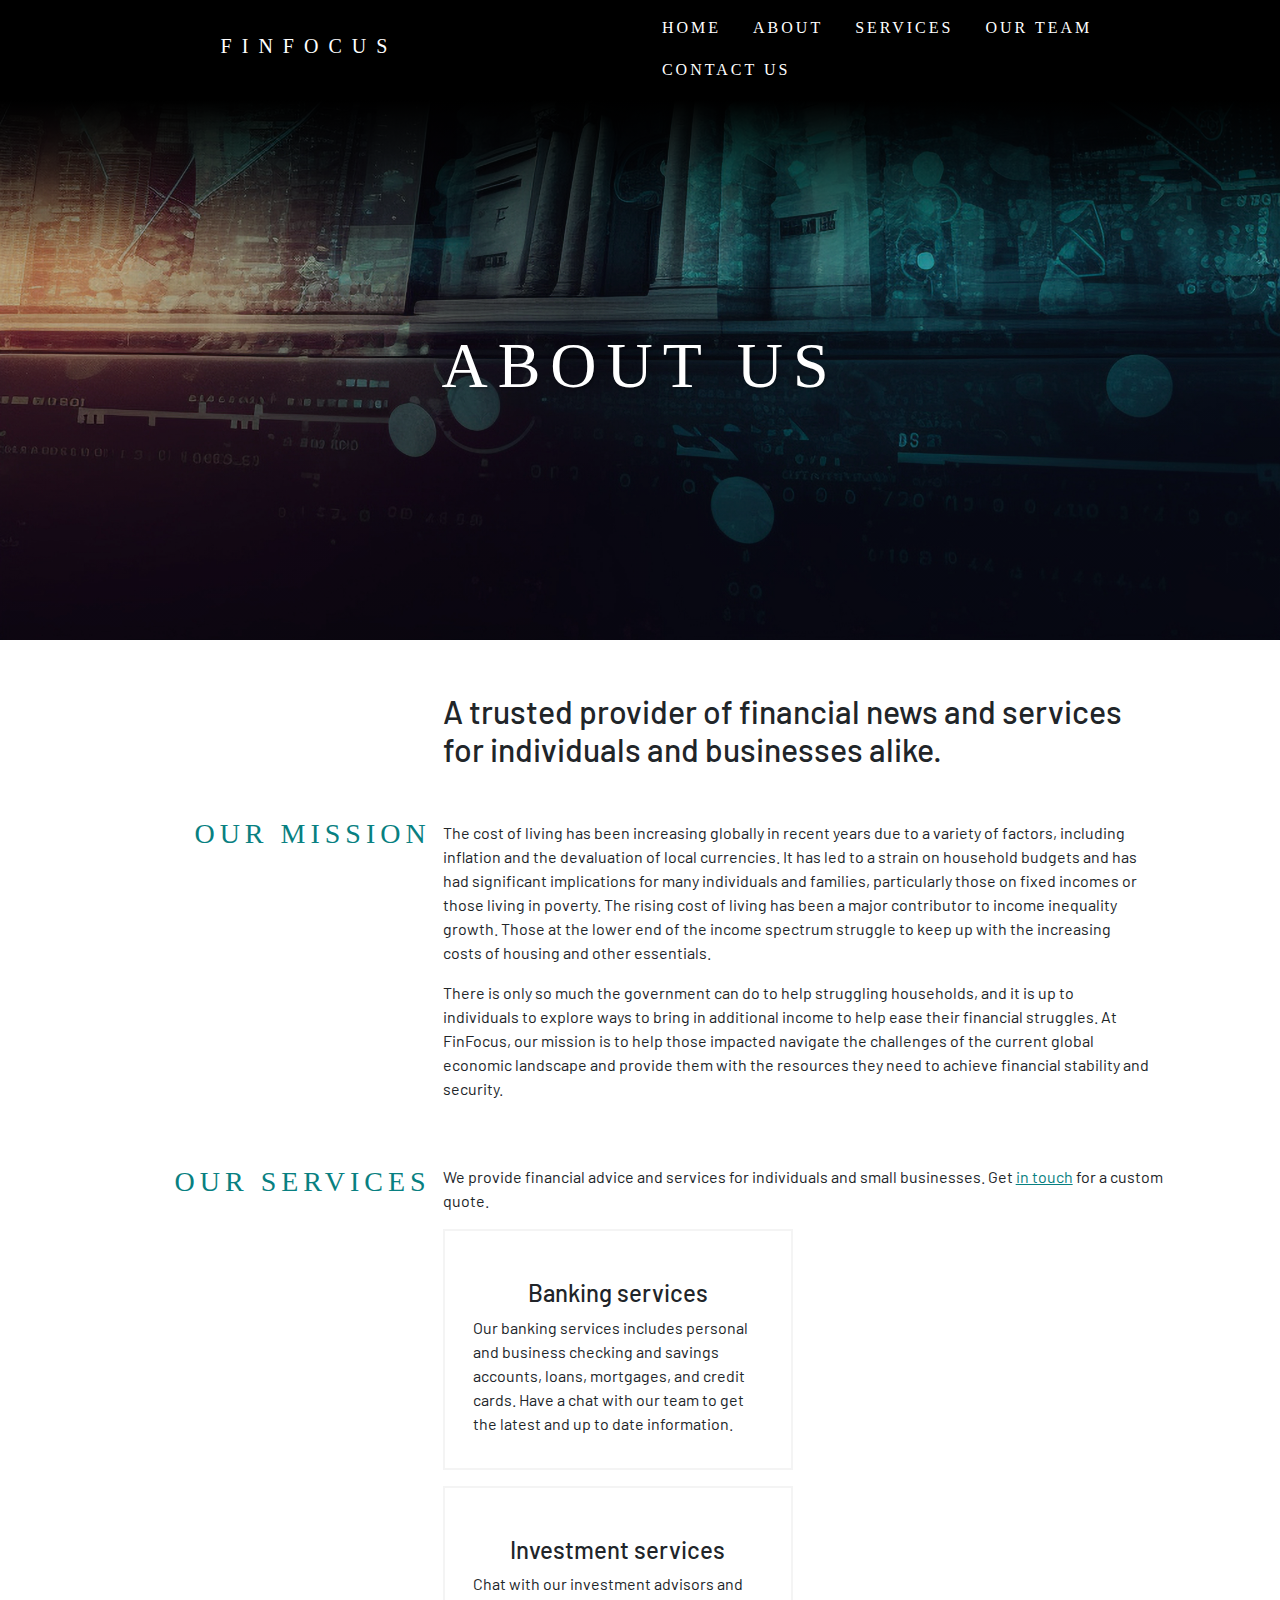
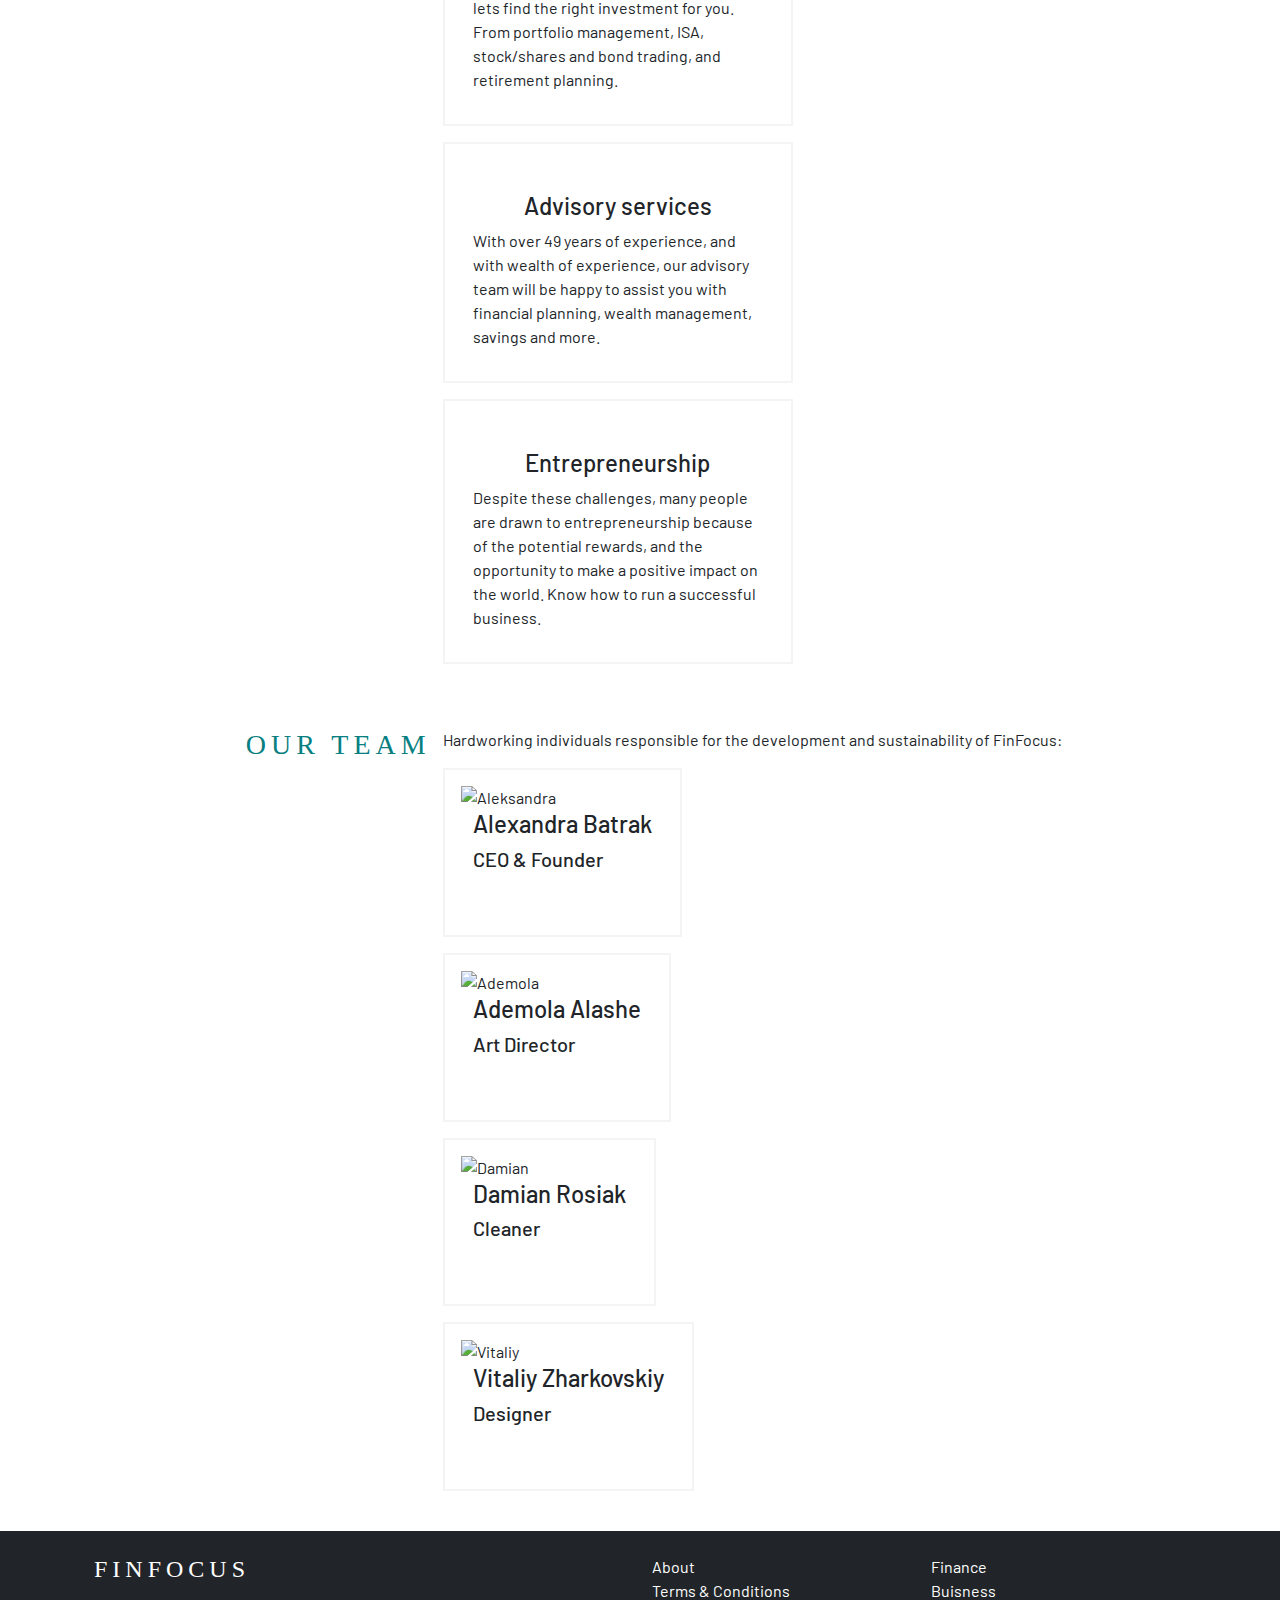
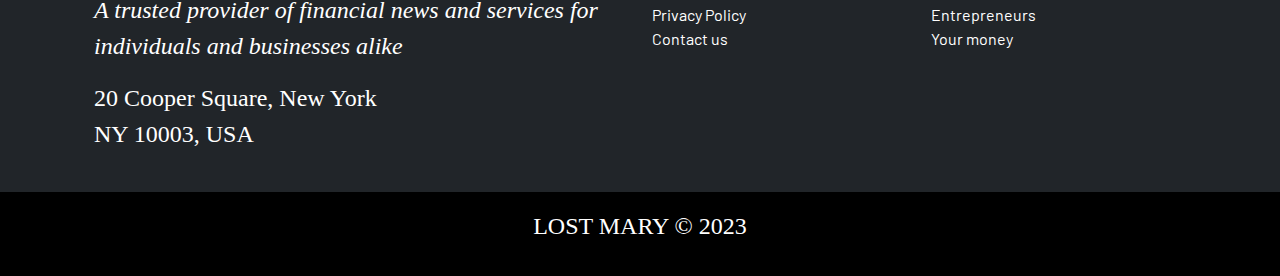
==== about.html @ 763f6269 "Add extra footer paragraphs" ====
<!DOCTYPE html>
<html lang="en">
  <head>
    <meta charset="utf-8" />
    <meta name="viewport" content="width=device-width, initial-scale=1" />
    <link rel="preconnect" href="https://fonts.bunny.net" />
    <link
      href="https://cdn.jsdelivr.net/npm/bootstrap@5.3.0-alpha1/dist/css/bootstrap.min.css"
      rel="stylesheet" />
    <link
      href="https://getbootstrap.com/docs/5.3/assets/css/docs.css"
      rel="stylesheet" />
    <link
      rel="stylesheet"
      href="https://cdn.jsdelivr.net/npm/swiper@8/swiper-bundle.min.css" />
    <link
      href="https://fonts.bunny.net/css?family=barlow:300,400,700|cormorant-garamond:500,500i,600"
      rel="stylesheet" />
    <link href="./assets/css/style.css" rel="stylesheet" />
    <script
      src="https://kit.fontawesome.com/f549d17040.js"
      crossorigin="anonymous"></script>
    <title>Finfocus</title>
  </head>
  <body class="about">
    <header class="container-fluid bg-black">
      <!-- Navbar -->
      <div class="row">
        <nav class="navbar navbar-expand-lg text-white">
          <div class="vw-100 d-flex justify-content-center py-3">
            <a class="navbar-brand text-white text-uppercase h3" href="#"
              >FINFOCUS</a
            >
          </div>
          <div class="container-fluid d-flex justify-content-center">
            <ul class="nav text-uppercase">
              <li class="nav-item">
                <a class="nav-link active" href="index.html">Home</a>
              </li>
              <li class="nav-item">
                <a class="nav-link active" aria-current="page" href="#about"
                  >About</a
                >
              </li>
              <li class="nav-item">
                <a class="nav-link" href="#services">Services</a>
              </li>
              <li class="nav-item">
                <a class="nav-link" href="#team">Our team</a>
              </li>
              <li class="nav-item">
                <a class="nav-link" href="#contact">Contact us</a>
              </li>
            </ul>
          </div>
        </nav>
      </div>
    </header>
    <main class="container-fluid">
      <!-- Background image -->
      <div class="masthead row">
        <div
          class="color-overlay d-flex justify-content-center align-items-center px-5">
          <h1 class="text-uppercase">About us</h1>
        </div>
      </div>

      <div class="row max-wide mx-auto">
        <section class="intro-section mt-5">
          <div class="row">
            <div
              class="about-section-content col-md-12 col-lg-8 pt-1 pe-5 offset-0 offset-lg-4">
              <h2 class="intro">
                A trusted provider of financial news and services for
                individuals and businesses alike.
              </h2>
            </div>
          </div>
        </section>
        <!-- our mission -->
        <section id="about" class="about-section my-4">
          <div class="row">
            <div
              class="section-title col-md-12 col-lg-4 d-flex justify-content-lg-end pe-0">
              <h3 class="pt-3">Our mission</h3>
            </div>
            <div class="about-section-content col-md-12 col-lg-8 pt-1 pe-5">
              <div class="description pt-3">
                <p>
                  The cost of living has been increasing globally in recent
                  years due to a variety of factors, including inflation and the
                  devaluation of local currencies. It has led to a strain on
                  household budgets and has had significant implications for
                  many individuals and families, particularly those on fixed
                  incomes or those living in poverty. The rising cost of living
                  has been a major contributor to income inequality growth.
                  Those at the lower end of the income spectrum struggle to keep
                  up with the increasing costs of housing and other essentials.
                </p>
                <p>
                  There is only so much the government can do to help struggling
                  households, and it is up to individuals to explore ways to
                  bring in additional income to help ease their financial
                  struggles. At FinFocus, our mission is to help those impacted
                  navigate the challenges of the current global economic
                  landscape and provide them with the resources they need to
                  achieve financial stability and security.
                </p>
              </div>
            </div>
          </div>
        </section>

        <!-- Services -->
        <section id="services" class="services-section mt-2 mb-4">
          <div class="row">
            <div
              class="section-title col-md-12 col-lg-4 d-flex justify-content-lg-end pe-0">
              <h3 class="pt-3">Our Services</h3>
            </div>
            <div class="about-section-content col-md-12 col-lg-8">
              <div class="description pt-3">
                <p>
                  We provide financial advice and services for individuals and
                  small businesses. Get <a href="#contact">in touch</a> for a
                  custom quote.
                </p>
              </div>
              <div class="grid">
                <div class="grid-item d-flex">
                  <div class="card p-3 mb-3 me-3 rounded-0">
                    <div class="container">
                      <div
                        class="icon-wrapper d-flex justify-content-center align-items-center my-3">
                        <i class="fa-solid fa-building-columns fa-2x"></i>
                      </div>
                      <h4 class="text-center">Banking services</h4>
                      <p>
                        Our banking services includes personal and business
                        checking and savings accounts, loans, mortgages, and
                        credit cards. Have a chat with our team to get the
                        latest and up to date information.
                      </p>
                    </div>
                  </div>
                </div>

                <div class="grid-item d-flex">
                  <div class="card p-3 mb-3 me-3 rounded-0">
                    <div class="container">
                      <div
                        class="icon-wrapper d-flex justify-content-center align-items-center my-3">
                        <i class="fa-solid fa-vault fa-2x"></i>
                      </div>
                      <h4 class="text-center">Investment services</h4>
                      <p>
                        Chat with our investment advisors and lets find the
                        right investment for you. From portfolio management,
                        ISA, stock/shares and bond trading, and retirement
                        planning.
                      </p>
                    </div>
                  </div>
                </div>

                <div class="grid-item d-flex">
                  <div class="card p-3 mb-3 me-3 rounded-0">
                    <div class="container">
                      <div
                        class="icon-wrapper d-flex justify-content-center align-items-center my-3">
                        <i class="fa-solid fa-business-time fa-2x"></i>
                      </div>
                      <h4 class="text-center">Advisory services</h4>
                      <p>
                        With over 49 years of experience, and with wealth of
                        experience, our advisory team will be happy to assist
                        you with financial planning, wealth management, savings
                        and more.
                      </p>
                    </div>
                  </div>
                </div>

                <div class="grid-item d-flex">
                  <div class="card p-3 mb-3 me-3 rounded-0">
                    <div class="container">
                      <div
                        class="icon-wrapper d-flex justify-content-center align-items-center my-3">
                        <i class="fa-solid fa-city fa-2x"></i>
                      </div>
                      <h4 class="text-center">Entrepreneurship</h4>
                      <p>
                        Despite these challenges, many people are drawn to
                        entrepreneurship because of the potential rewards, and
                        the opportunity to make a positive impact on the world.
                        Know how to run a successful business.
                      </p>
                    </div>
                  </div>
                </div>
              </div>
            </div>
          </div>
        </section>

        <!-- Our Team -->
        <section id="team" class="team-section mt-2 mb-4">
          <div class="row">
            <div
              class="section-title col-md-12 col-lg-4 d-flex justify-content-lg-end pe-0">
              <h3 class="pt-3">Our Team</h3>
            </div>
            <div class="about-section-content col-md-12 col-lg-8">
              <div class="description pt-3">
                <p>
                  Hardworking individuals responsible for the development and
                  sustainability of FinFocus:
                </p>
              </div>
              <div class="grid">
                <div class="grid-item d-flex">
                  <div class="card p-3 mb-3 me-3 rounded-0">
                    <img
                      src="https://cdn.midjourney.com/7e179718-fd0e-43ec-b140-fa7c21bc648f/grid_0.png"
                      alt="Aleksandra"
                      style="width: 100%" />
                    <div class="container">
                      <h4 class="name">Alexandra Batrak</h4>
                      <h5 class="role">CEO & Founder</h5>
                      <ul class="list-inline">
                        <li class="list-inline-item">
                          <a href="mailto:'alexandra@lostmary.com'">
                            <span class="visually-hidden"
                              >alexandra@lostmary.com</span
                            >
                            <i class="fa-solid fa-at"></i>
                          </a>
                        </li>
                        <li class="list-inline-item">
                          <a href="#"
                            ><span class="visually-hidden">LinkedIn</span
                            ><i class="fa-brands fa-linkedin-in"></i
                          ></a>
                        </li>
                        <li class="list-inline-item">
                          <a href="#"
                            ><span class="visually-hidden">Facebook</span
                            ><i class="fa-brands fa-facebook-f"></i
                          ></a>
                        </li>
                      </ul>
                    </div>
                  </div>
                </div>

                <div class="grid-item d-flex">
                  <div class="card p-3 mb-3 me-3 rounded-0">
                    <img
                      src="https://cdn.midjourney.com/5b842d32-c202-4283-af3f-25fe28fa9a51/grid_0.png"
                      alt="Ademola"
                      style="width: 100%" />
                    <div class="container">
                      <h4 class="name">Ademola Alashe</h4>
                      <h5 class="role">Art Director</h5>
                      <ul class="list-inline">
                        <li class="list-inline-item">
                          <a href="mailto:'ademola@lostmary.com'"
                            ><span class="visually-hidden"
                              >ademola@lostmary.com</span
                            ><i class="fa-solid fa-at"></i
                          ></a>
                        </li>
                        <li class="list-inline-item">
                          <a href="#"
                            ><span class="visually-hidden">LinkedIn</span
                            ><i class="fa-brands fa-linkedin-in"></i
                          ></a>
                        </li>
                        <li class="list-inline-item">
                          <a href="#"
                            ><span class="visually-hidden">Facebook</span
                            ><i class="fa-brands fa-facebook-f"></i
                          ></a>
                        </li>
                      </ul>
                    </div>
                  </div>
                </div>

                <div class="grid-item d-flex">
                  <div class="card p-3 mb-3 me-3 rounded-0">
                    <img
                      src="https://cdn.midjourney.com/914ca62b-fc58-4190-9c07-1e47c8077ce7/grid_0.png"
                      alt="Damian"
                      style="width: 100%" />
                    <div class="container">
                      <h4 class="name">Damian Rosiak</h4>
                      <h5 class="role">Cleaner</h5>
                      <ul class="list-inline">
                        <li class="list-inline-item">
                          <a href="mailto:'damian@lostmary.com'"
                            ><span class="visually-hidden"
                              >damian@lostmary.com</span
                            ><i class="fa-solid fa-at"></i
                          ></a>
                        </li>
                        <li class="list-inline-item">
                          <a href="#"
                            ><span class="visually-hidden">LinkedIn</span
                            ><i class="fa-brands fa-linkedin-in"></i
                          ></a>
                        </li>
                        <li class="list-inline-item">
                          <a href="#"
                            ><span class="visually-hidden">Facebook</span
                            ><i class="fa-brands fa-facebook-f"></i
                          ></a>
                        </li>
                      </ul>
                    </div>
                  </div>
                </div>

                <div class="grid-item d-flex">
                  <div class="card p-3 mb-3 me-3 rounded-0">
                    <img
                      src="https://cdn.midjourney.com/4c84e4c0-3f6b-409e-8842-e28d8b8da035/grid_0.png"
                      alt="Vitaliy"
                      style="width: 100%" />
                    <div class="container">
                      <h4 class="name">Vitaliy Zharkovskiy</h4>
                      <h5 class="role">Designer</h5>
                      <ul class="list-inline">
                        <li class="list-inline-item">
                          <a href="mailto:'vitaliy@lostmary.com'"
                            ><span class="visually-hidden"
                              >vitaliy@lostmary.com</span
                            ><i class="fa-solid fa-at"></i
                          ></a>
                        </li>
                        <li class="list-inline-item">
                          <a href="#"
                            ><span class="visually-hidden">LinkedIn</span
                            ><i class="fa-brands fa-linkedin-in"></i
                          ></a>
                        </li>
                        <li class="list-inline-item">
                          <a href="#"
                            ><span class="visually-hidden">Facebook</span
                            ><i class="fa-brands fa-facebook-f"></i
                          ></a>
                        </li>
                      </ul>
                    </div>
                  </div>
                </div>
              </div>
            </div>
          </div>
        </section>
      </div>
    </main>
    <!-- Footer -->
    <footer class="bg-dark text-white">
      <div class="container p-4">
        <div class="row">
          <div class="col-lg-6 col-md-12 mb-4 mb-md-0">
            <h4 class="text-uppercase">FINFOCUS</h4>
            <p class="fst-italic">
              A trusted provider of financial news and services for individuals
              and businesses alike
            </p>
            <p>
              20 Cooper Square, New York<br />
              NY 10003, USA
            </p>
          </div>
          <div class="col-lg-3 col-md-6 mb-4 mb-md-0">
            <ul class="list-unstyled mb-0">
              <li>
                <a href="#!" class="text-white">About</a>
              </li>
              <li>
                <a href="#!" class="text-white">Terms & Conditions</a>
              </li>
              <li>
                <a href="#!" class="text-white">Privacy Policy</a>
              </li>
              <li>
                <a href="#!" class="text-white">Contact us</a>
              </li>
            </ul>
          </div>
          <div class="col-lg-3 col-md-6 mb-4 mb-md-0">
            <ul class="list-unstyled">
              <li>
                <a href="#!" class="text-white">Finance</a>
              </li>
              <li>
                <a href="#!" class="text-white">Buisness</a>
              </li>
              <li>
                <a href="#!" class="text-white">Entrepreneurs</a>
              </li>
              <li>
                <a href="#!" class="text-white">Your money</a>
              </li>
            </ul>
          </div>
        </div>
      </div>
      <div class="text-center p-3" style="background-color: rgba(0, 0, 0, 1)">
        <p>LOST MARY © 2023</p>
      </div>
    </footer>
    <!-- ------------------------------------------------------------------- -->
    <script
      src="https://cdn.jsdelivr.net/npm/bootstrap@5.3.0-alpha1/dist/js/bootstrap.bundle.min.js"
      krtp1
      integrity="sha384-w76AqPfDkMBDXo30jS1Sgez6pr3x5MlQ1ZAGC+nuZB+EYdgRZgiwxhTBTkF7CXvN"
      crossorigin="anonymous"></script>
    <script src="https://code.jquery.com/jquery-3.6.0.js"></script>
    <script src="https://cdnjs.cloudflare.com/ajax/libs/moment.js/2.29.4/moment.min.js"></script>
    <script src="./assets/js/script.js"></script>
  </body>
</html>
---- assets/css/style.css ----
:root {
  --light: rgb(244, 244, 244);
  --black: rgb(0, 0, 0);
  --accent: #088081;
  --green: rgb(8, 200, 94);
  --red: rgb(220, 53, 69);

  --serif: 'Cormorant Garamond', serif;
  --sans: 'Barlow', sans-serif;

  --swiper-navigation-size: 1.5rem;
}

body {
  font-family: var(--sans);
}

.navbar-brand,
.navbar-nav a,
.nav a,
.badge,
.category-tab.nav-link,
footer h5 {
  font-family: var(--serif);
}

.max-wide {
  max-width: 1600px;
}

a {
  color: var(--accent);
}

a:hover,
a:focus {
  color: var(--black);
}

/*====================
*
* HOME PAGE 
* 
======================*/
.navbar-brand {
  letter-spacing: 10px;
}

.navbar-nav a,
.nav a,
.badge {
  letter-spacing: 3px;
}

body:not(.about).navbar ul li a {
  font-size: 1.25rem;
}

#search {
  border: 2px solid rgba(255, 255, 255, 0.25);
}

#search input {
  background: var(--black);
  color: white;
  border: none;
  box-shadow: none;
}

#search.focus {
  border: 2px solid white;
  outline: none;
}

#search .btn {
  color: white;
}

#search .btn:hover,
#search .btn:focus {
  color: var(--accent);
}

#search input::placeholder {
  color: rgba(255, 255, 255, 0.25);
}

section .heading-title {
  color: var(--accent);
  border-bottom: 2px solid;
  border-top: 2px solid;
  border-color: var(--black);
  font-family: var(--serif);
  letter-spacing: 2px;
  text-transform: uppercase;
}

.heading-title h2 {
  margin-bottom: 0;
}

/* stock bar */
.market .open,
.marketplaces .open {
  color: var(--green);
}

.market span:last-of-type,
.marketplaces span:last-of-type {
  color: rgba(255, 255, 255, 0.5);
}

.swiper-slide {
  min-width: 200px !important;
}

.swiper-button-prev {
  left: 0;
}

.swiper-button-next {
  right: 0;
}

.swiper-button-prev,
.swiper-button-next {
  color: var(--black);
}

.stock-wrapper .high,
.crypto-wrapper .high,
.fa-solid.fa-arrow-trend-up {
  color: var(--green);
}

.stock-wrapper .low,
.crypto-wrapper .low,
.fa-solid.fa-arrow-trend-down {
  color: var(--red);
}

.fa-solid.fa-arrow-trend-up,
.fa-solid.fa-arrow-trend-down {
  font-size: 1.25rem;
}

/* crypto */
.crypto-wrapper {
  margin-bottom: 3.5rem;
}

.crypto-item {
  max-width: 200px;
}

.crypto-wrapper .swiper-slide[aria-label='1 / 20'] .crypto-item {
  padding-left: 0 !important;
}

.swiper-horizontal > .swiper-pagination-bullets,
.swiper-pagination-bullets.swiper-pagination-horizontal {
  bottom: -1rem;
}

.swiper-pagination-bullet-active {
  background: black;
}

/* Top News section */
.article-title a {
  text-decoration: none;
  color: var(--black);
}

.top-section article:not(.featured) .article-content {
  min-height: 240px;
}

.thumbnail {
  width: 100%;
  height: 100%;
}

.featured.thumbnail {
  height: 400px;
  width: 100%;
}

.thumbnail img,
.featured.thumbnail img {
  object-fit: cover;
  width: 100%;
  height: 100%;
}

article .badge {
  width: fit-content;
  background: var(--black);
  font-size: 0.89rem;
  font-weight: normal;
  letter-spacing: 5px;
}

.top-section article.featured .badge {
  background: var(--accent) !important;
}

.top-section .article-abstract p {
  font-size: 1.25rem;
}

.by-line,
.last-updated {
  font-size: 0.9rem;
}

.by-line span {
  font-weight: bold;
}

/* Financial news */
.category-news .nav-pills .nav-link {
  background: var(--light);
  color: var(--black);
  letter-spacing: 2px;
  padding-top: 0.75rem;
}

.category-news .nav-pills .nav-link.active {
  background: var(--accent);
  color: white;
}

.category-news {
  min-height: 500px;
}

.article-wrapper {
  border-bottom: 1px solid var(--light);
}

.category-news .thumbnail {
  max-width: 30%;
  height: 250px;
}

.category-news .thumbnail-bg {
  height: 100%;
  width: 100%;
  background-position: center;
  background-repeat: no-repeat;
  background-size: cover;
  filter: grayscale(1);
  transition: filter 0.5s ease-in-out;
}

.category-news article:hover .thumbnail-bg {
  filter: grayscale(0);
}

.category-news .badge {
  padding: 1rem 1rem 0.75rem;
}

/* aside */
.aside-container {
  overflow: hidden;
}

.aside-title {
  padding-bottom: 0.5rem;
  border-bottom: 1px solid var(--black);
  font-family: var(--serif);
  font-style: italic;
  letter-spacing: 2px;
  text-transform: uppercase;
}

aside article {
  border-bottom: 2px solid var(--light);
}

#aside-top-news .article-title h3 {
  font-size: 1.25rem;
}

footer h4 {
  font-family: var(--serif);
  letter-spacing: 5px;
}

footer a {
  text-decoration: none;
}

footer a:hover {
  color: var(--accent) !important;
}

footer div:not(.copyright) p {
  font-size: 1.5rem;
  font-family: var(--serif);
}

.copyright {
  background: var(--black);
}

/*====================
*
* ABOUT PAGE 
* 
======================*/
.nav a {
  color: white;
  border-bottom: 2px solid;
  border-color: transparent;
  transition: border-bottom 0.5s ease-in-out;
  padding: 0;
  margin: 0.5rem 1rem;
}

.nav a:hover {
  color: white;
  border-color: var(--accent);
}

.nav:focus {
  color: var(--accent);
}

.masthead {
  background-image: url('../img/DR_horizontal_financial_backgound_81669026-1841-4763-ad76-58c5271a8e11_v2_resized.jpg');
  background-size: cover;
  background-position: bottom;
  background-repeat: no-repeat;
  min-height: 60vh;
  position: relative;
  color: white;
  text-shadow: 2px 2px 2px rgba(0, 0, 0, 0.2);
}

.masthead h1 {
  font-size: 4rem;
  font-family: var(--serif);
  letter-spacing: 10px;
}

.color-overlay {
  position: absolute;
  width: 100%;
  height: 100%;
  background: linear-gradient(180deg, var(--black), rgba(0, 0, 0, 0.2) 30%);
}

.masthead-container {
  max-width: 1600px;
}

.about-section-content,
.contact-section-content {
  max-width: 768px;
}

.about-section-content .grid {
  grid-template-columns: repeat(2, 1fr);
  gap: 0;
}

.about-section-content .grid-item {
  width: 100%;
  height: 100%;
}

.section-title h3 {
  display: flex;
  width: fit-content;
  color: var(--accent);
  font-family: var(--serif);
  text-transform: uppercase;
  letter-spacing: 5px;
}

.card {
  max-width: 350px;
  border: 2px solid var(--light);
}

.icon-wrapper i {
  color: var(--accent);
}

/*====================
*
* MEDIA QUERIES
* 
======================*/
@media (min-width: 576px) {
  .top-section article .badge {
    position: absolute;
    right: 0;
  }
}

@media (max-width: 575.999px) {
  .today-weather {
    width: 100%;
    justify-content: space-between;
  }

  #search {
    width: 100%;
  }
}

@media (min-width: 768px) {
  .top-section article:not(.featured) .badge {
    left: -1.5rem;
  }
}

@media (min-width: 992px) {
  aside {
    border-left: 2px solid var(--light);
  }
}

@media (max-width: 767.9999px) {
  .masthead {
    min-height: 40vh;
  }
  .masthead h1 {
    font-size: calc(2.5rem + 3.3vw);
  }

  .category-news .thumbnail {
    max-width: 100%;
  }
}

@media (max-width: 575.9999px) {
  .category-news .thumbnail {
    height: 100px;
  }
}
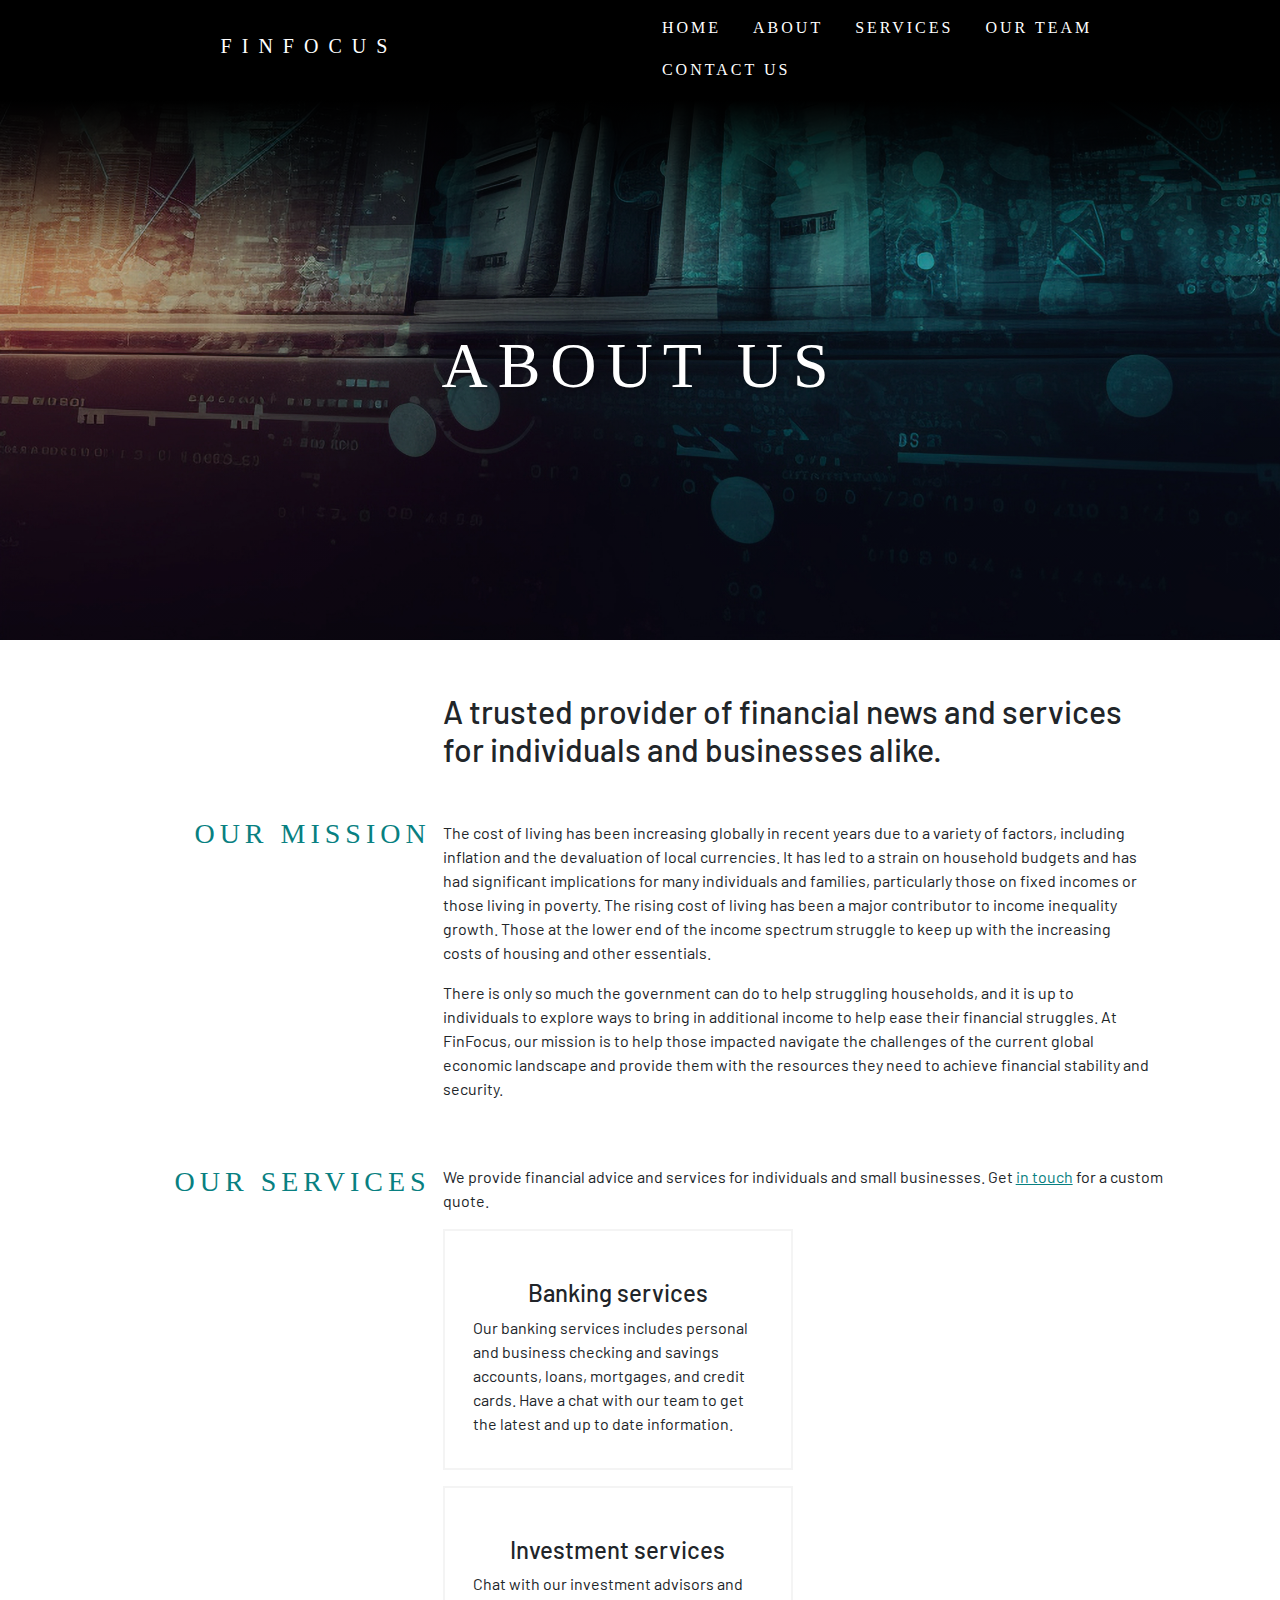
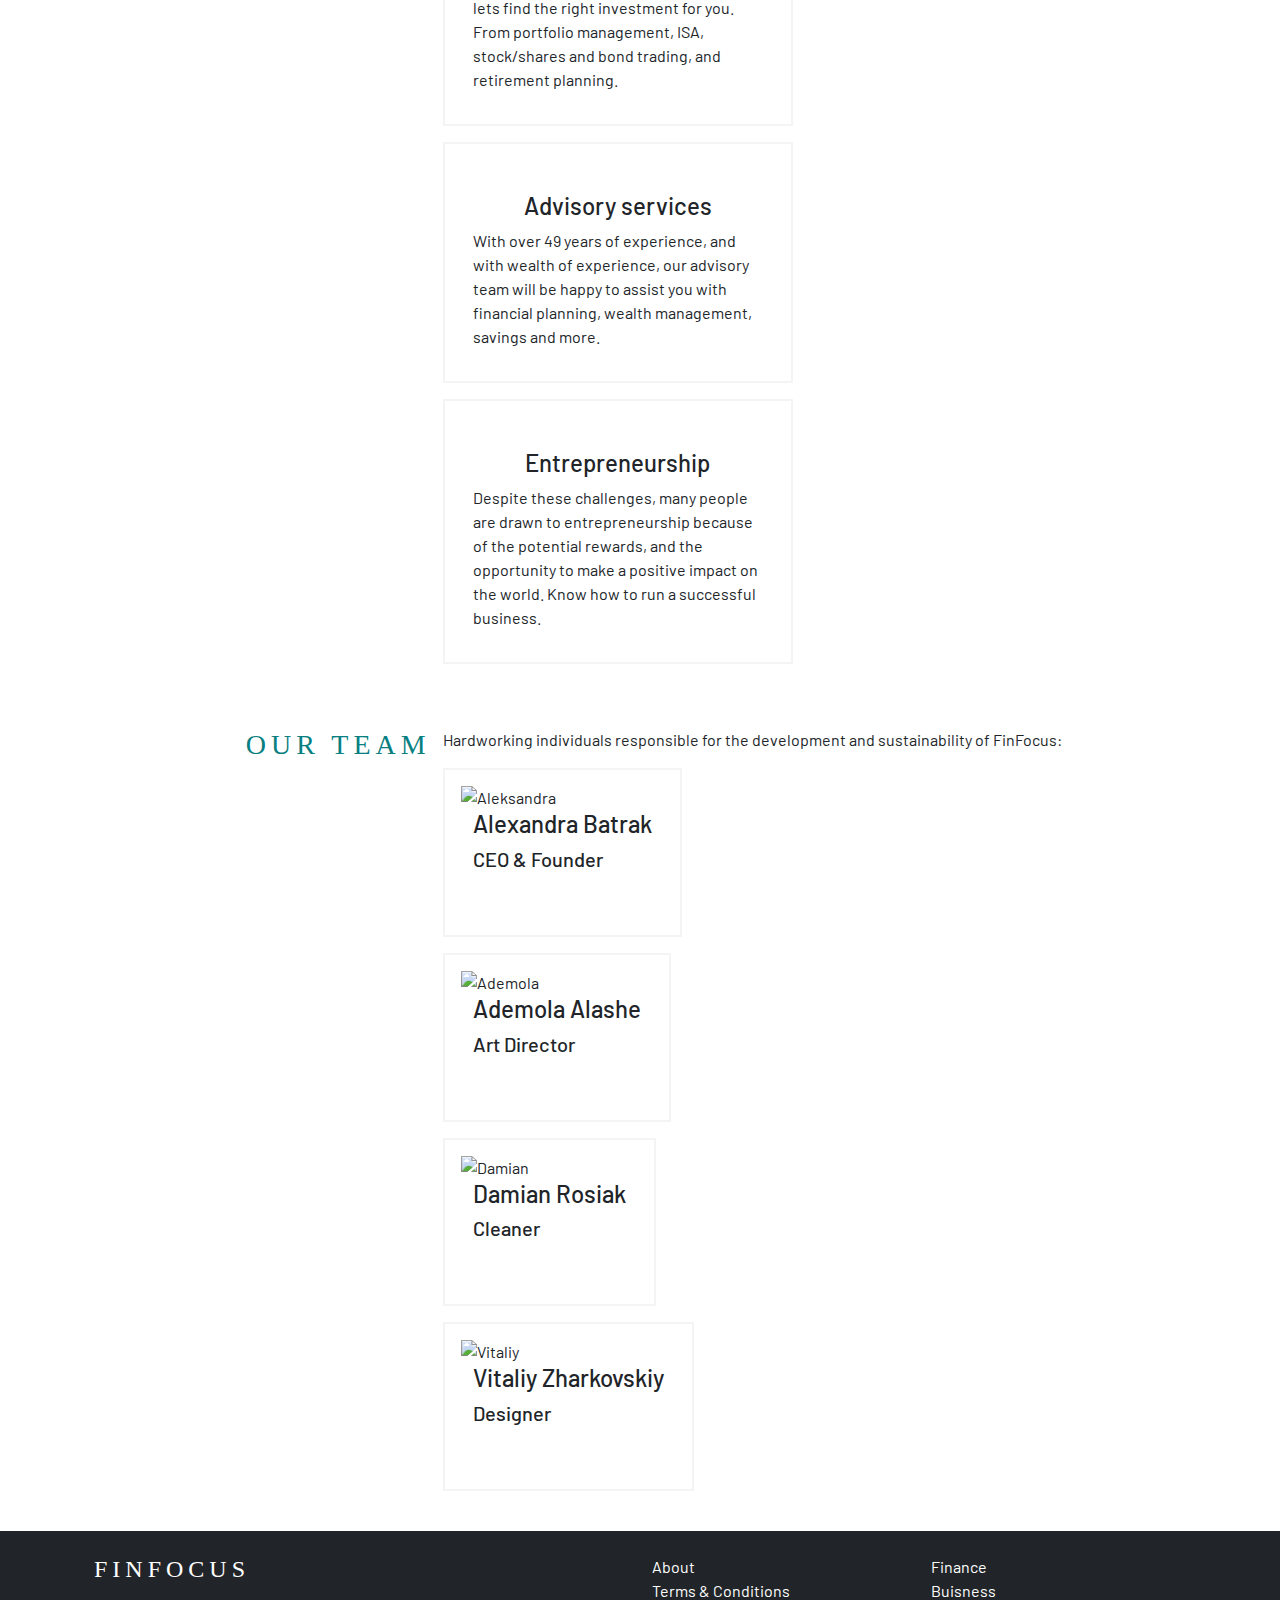
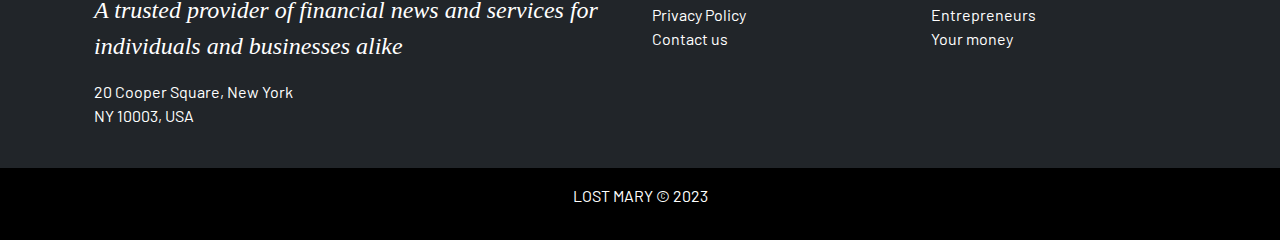
==== commit 61bef0e8: "Footer: add location icon, update font style" ====
--- a/about.html
+++ b/about.html
@@ -371,6 +371,9 @@
               and businesses alike
             </p>
             <p>
+              <i class="fa-solid fa-location-dot" aria-hidden="true"
+                ><span class="visually-hidden">Address</span></i
+              >
               20 Cooper Square, New York<br />
               NY 10003, USA
             </p>
--- a/assets/css/style.css
+++ b/assets/css/style.css
@@ -297,7 +297,7 @@
   color: var(--accent) !important;
 }
 
-footer div:not(.copyright) p {
+footer p.fst-italic {
   font-size: 1.5rem;
   font-family: var(--serif);
 }
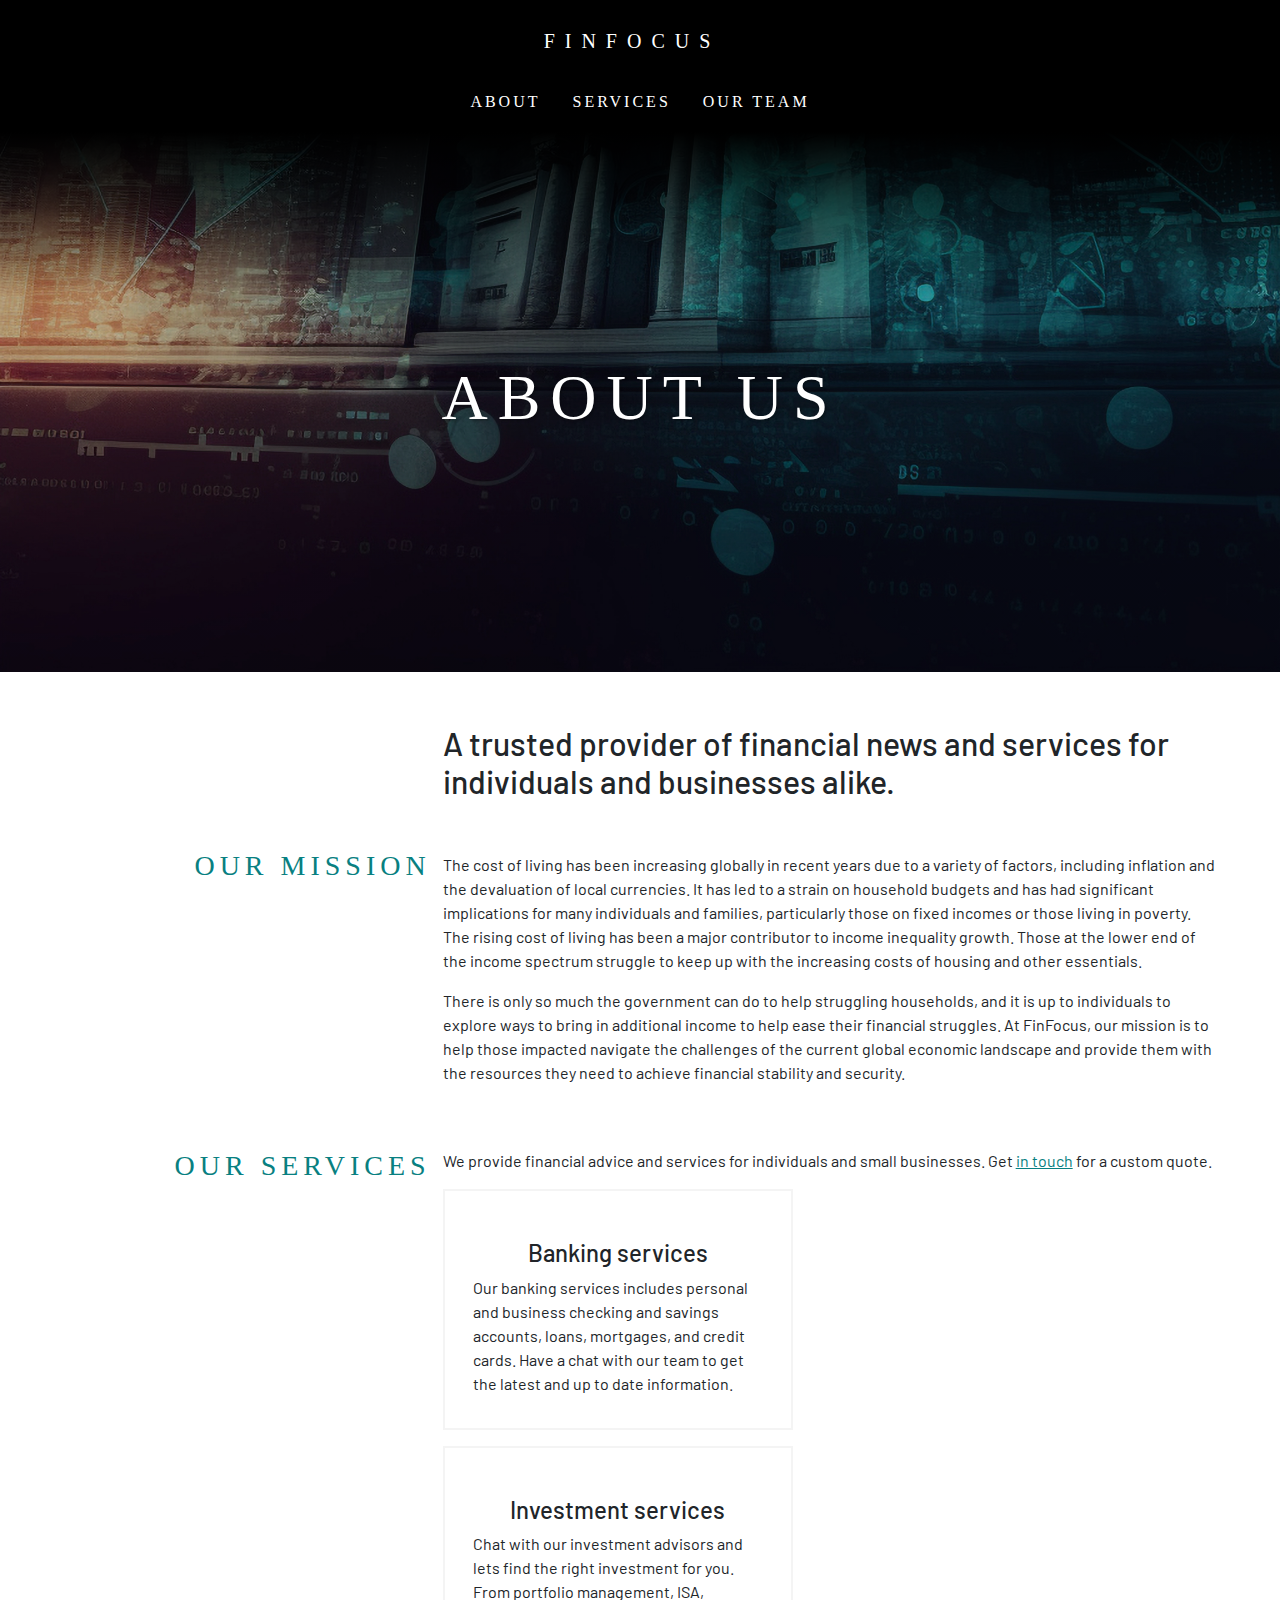
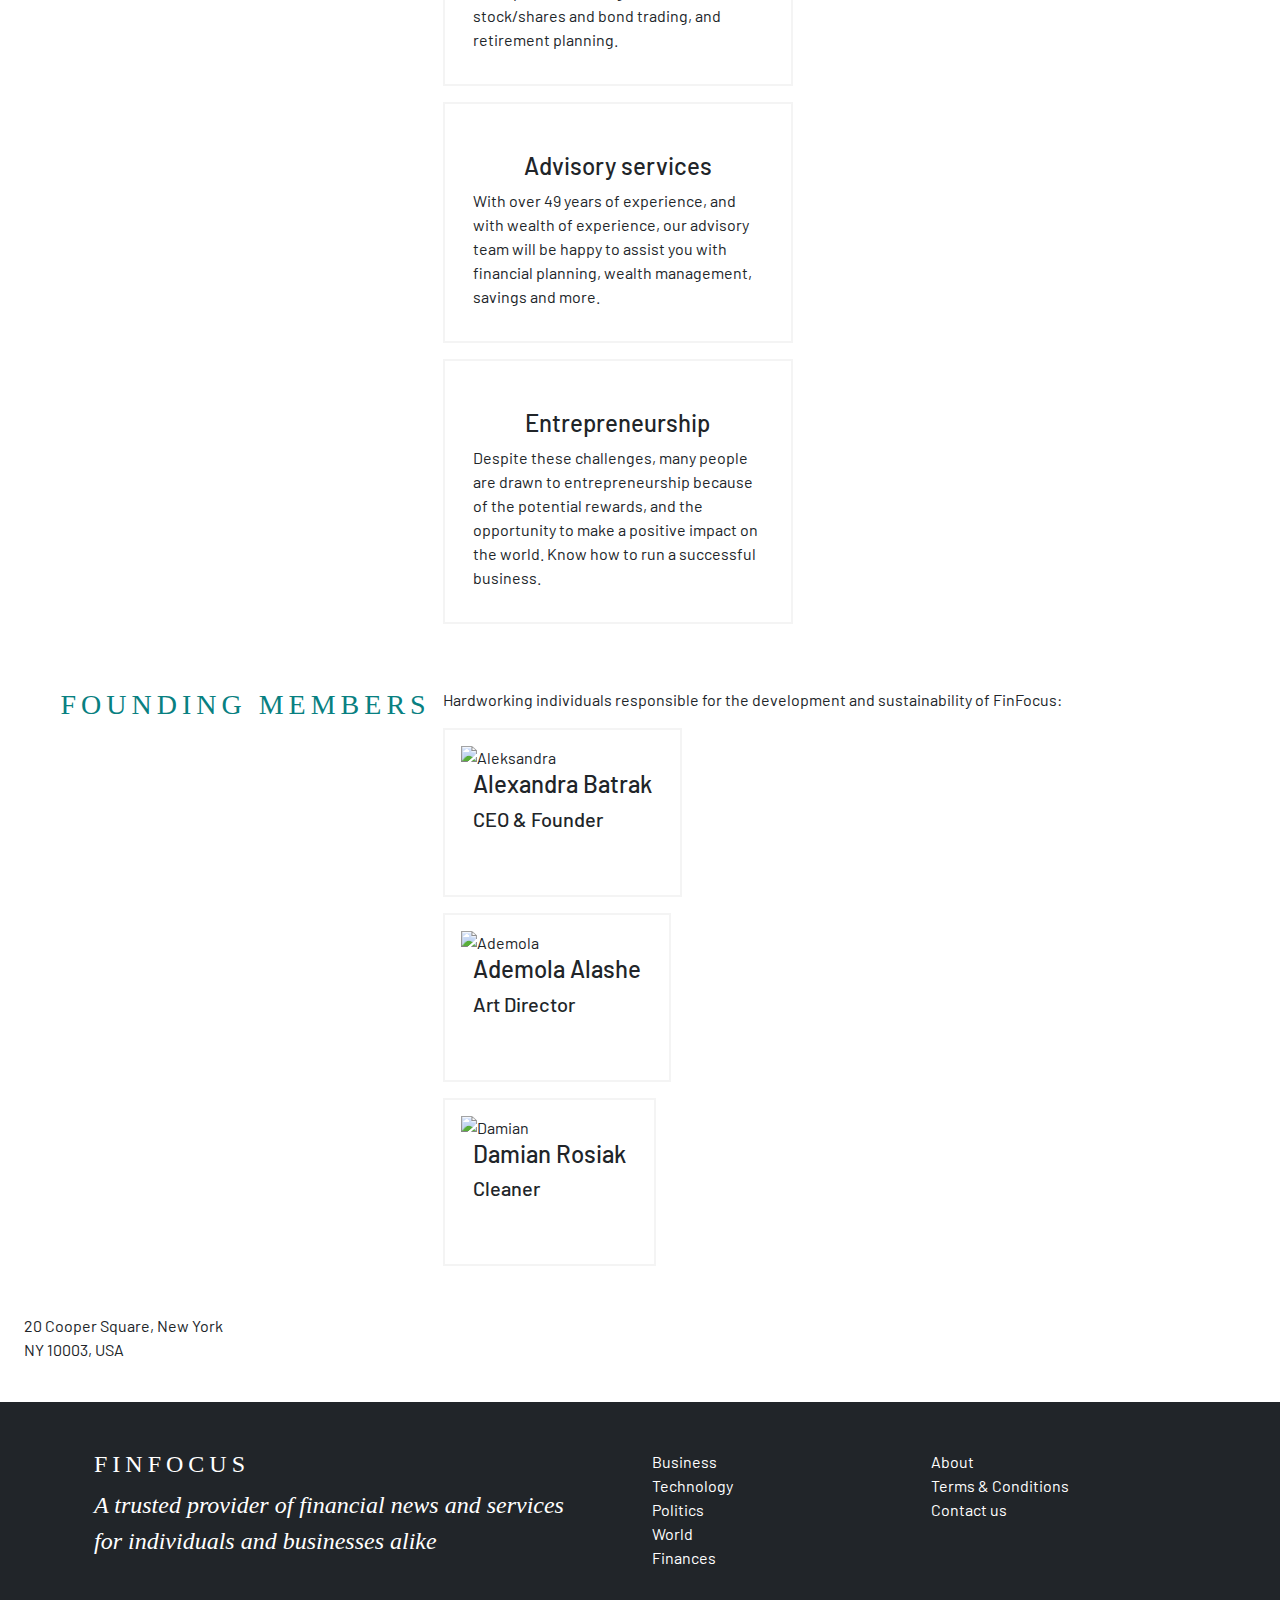
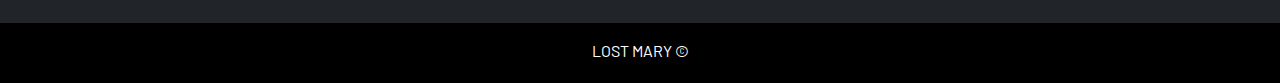
==== commit 736c4202: "Markdown updates, footer update, fix links" ====
--- a/about.html
+++ b/about.html
@@ -7,12 +7,6 @@
     <link
       href="https://cdn.jsdelivr.net/npm/bootstrap@5.3.0-alpha1/dist/css/bootstrap.min.css"
       rel="stylesheet" />
-    <link
-      href="https://getbootstrap.com/docs/5.3/assets/css/docs.css"
-      rel="stylesheet" />
-    <link
-      rel="stylesheet"
-      href="https://cdn.jsdelivr.net/npm/swiper@8/swiper-bundle.min.css" />
     <link
       href="https://fonts.bunny.net/css?family=barlow:300,400,700|cormorant-garamond:500,500i,600"
       rel="stylesheet" />
@@ -26,7 +20,7 @@
     <header class="container-fluid bg-black">
       <!-- Navbar -->
       <div class="row">
-        <nav class="navbar navbar-expand-lg text-white">
+        <nav class="navbar text-white">
           <div class="vw-100 d-flex justify-content-center py-3">
             <a class="navbar-brand text-white text-uppercase h3" href="#"
               >FINFOCUS</a
@@ -35,10 +29,7 @@
           <div class="container-fluid d-flex justify-content-center">
             <ul class="nav text-uppercase">
               <li class="nav-item">
-                <a class="nav-link active" href="index.html">Home</a>
-              </li>
-              <li class="nav-item">
-                <a class="nav-link active" aria-current="page" href="#about"
+                <a class="nav-link active" aria-current="page" href="#"
                   >About</a
                 >
               </li>
@@ -47,9 +38,6 @@
               </li>
               <li class="nav-item">
                 <a class="nav-link" href="#team">Our team</a>
-              </li>
-              <li class="nav-item">
-                <a class="nav-link" href="#contact">Contact us</a>
               </li>
             </ul>
           </div>
@@ -69,7 +57,7 @@
         <section class="intro-section mt-5">
           <div class="row">
             <div
-              class="about-section-content col-md-12 col-lg-8 pt-1 pe-5 offset-0 offset-lg-4">
+              class="section-content col-md-12 col-lg-8 pt-1 pe-5 offset-0 offset-lg-4">
               <h2 class="intro">
                 A trusted provider of financial news and services for
                 individuals and businesses alike.
@@ -84,7 +72,7 @@
               class="section-title col-md-12 col-lg-4 d-flex justify-content-lg-end pe-0">
               <h3 class="pt-3">Our mission</h3>
             </div>
-            <div class="about-section-content col-md-12 col-lg-8 pt-1 pe-5">
+            <div class="section-content col-md-12 col-lg-8 pt-1 pe-5">
               <div class="description pt-3">
                 <p>
                   The cost of living has been increasing globally in recent
@@ -118,12 +106,12 @@
               class="section-title col-md-12 col-lg-4 d-flex justify-content-lg-end pe-0">
               <h3 class="pt-3">Our Services</h3>
             </div>
-            <div class="about-section-content col-md-12 col-lg-8">
+            <div class="section-content col-md-12 col-lg-8">
               <div class="description pt-3">
                 <p>
                   We provide financial advice and services for individuals and
-                  small businesses. Get <a href="#contact">in touch</a> for a
-                  custom quote.
+                  small businesses. Get <a href="contact.html">in touch</a> for
+                  a custom quote.
                 </p>
               </div>
               <div class="grid">
@@ -208,9 +196,9 @@
           <div class="row">
             <div
               class="section-title col-md-12 col-lg-4 d-flex justify-content-lg-end pe-0">
-              <h3 class="pt-3">Our Team</h3>
-            </div>
-            <div class="about-section-content col-md-12 col-lg-8">
+              <h3 class="pt-3">Founding members</h3>
+            </div>
+            <div class="section-content col-md-12 col-lg-8">
               <div class="description pt-3">
                 <p>
                   Hardworking individuals responsible for the development and
@@ -320,100 +308,70 @@
                     </div>
                   </div>
                 </div>
-
-                <div class="grid-item d-flex">
-                  <div class="card p-3 mb-3 me-3 rounded-0">
-                    <img
-                      src="https://cdn.midjourney.com/4c84e4c0-3f6b-409e-8842-e28d8b8da035/grid_0.png"
-                      alt="Vitaliy"
-                      style="width: 100%" />
-                    <div class="container">
-                      <h4 class="name">Vitaliy Zharkovskiy</h4>
-                      <h5 class="role">Designer</h5>
-                      <ul class="list-inline">
-                        <li class="list-inline-item">
-                          <a href="mailto:'vitaliy@lostmary.com'"
-                            ><span class="visually-hidden"
-                              >vitaliy@lostmary.com</span
-                            ><i class="fa-solid fa-at"></i
-                          ></a>
-                        </li>
-                        <li class="list-inline-item">
-                          <a href="#"
-                            ><span class="visually-hidden">LinkedIn</span
-                            ><i class="fa-brands fa-linkedin-in"></i
-                          ></a>
-                        </li>
-                        <li class="list-inline-item">
-                          <a href="#"
-                            ><span class="visually-hidden">Facebook</span
-                            ><i class="fa-brands fa-facebook-f"></i
-                          ></a>
-                        </li>
-                      </ul>
-                    </div>
-                  </div>
-                </div>
-              </div>
-            </div>
-          </div>
+              </div>
+            </div>
+          </div>
+        </section>
+        <section id="location" class="location-section mt-2 mb-4">
+          <p>
+            <i class="fa-solid fa-location-dot" aria-hidden="true"
+              ><span class="visually-hidden">Address</span></i
+            >
+            20 Cooper Square, New York<br />
+            NY 10003, USA
+          </p>
         </section>
       </div>
     </main>
     <!-- Footer -->
     <footer class="bg-dark text-white">
-      <div class="container p-4">
+      <div class="container px-4 py-5">
         <div class="row">
           <div class="col-lg-6 col-md-12 mb-4 mb-md-0">
             <h4 class="text-uppercase">FINFOCUS</h4>
-            <p class="fst-italic">
+            <p class="fst-italic pe-5">
               A trusted provider of financial news and services for individuals
               and businesses alike
             </p>
-            <p>
-              <i class="fa-solid fa-location-dot" aria-hidden="true"
-                ><span class="visually-hidden">Address</span></i
-              >
-              20 Cooper Square, New York<br />
-              NY 10003, USA
-            </p>
           </div>
           <div class="col-lg-3 col-md-6 mb-4 mb-md-0">
             <ul class="list-unstyled mb-0">
               <li>
-                <a href="#!" class="text-white">About</a>
-              </li>
-              <li>
-                <a href="#!" class="text-white">Terms & Conditions</a>
-              </li>
-              <li>
-                <a href="#!" class="text-white">Privacy Policy</a>
-              </li>
-              <li>
-                <a href="#!" class="text-white">Contact us</a>
+                <a href="index.html#business" class="text-white">Business</a>
+              </li>
+              <li>
+                <a href="index.html#technology" class="text-white"
+                  >Technology</a
+                >
+              </li>
+              <li>
+                <a href="index.html#politics" class="text-white">Politics</a>
+              </li>
+              <li>
+                <a href="index.html#world" class="text-white">World</a>
+              </li>
+              <li>
+                <a href="index.html#finances" class="text-white">Finances</a>
               </li>
             </ul>
           </div>
           <div class="col-lg-3 col-md-6 mb-4 mb-md-0">
-            <ul class="list-unstyled">
-              <li>
-                <a href="#!" class="text-white">Finance</a>
-              </li>
-              <li>
-                <a href="#!" class="text-white">Buisness</a>
-              </li>
-              <li>
-                <a href="#!" class="text-white">Entrepreneurs</a>
-              </li>
-              <li>
-                <a href="#!" class="text-white">Your money</a>
+            <ul class="list-unstyled mb-0">
+              <li>
+                <a href="about.html" class="text-white">About</a>
+              </li>
+              <li>
+                <a href="terms.html" class="text-white">Terms & Conditions</a>
+              </li>
+              <li>
+                <a href="contact.html" class="text-white">Contact us</a>
               </li>
             </ul>
           </div>
         </div>
       </div>
-      <div class="text-center p-3" style="background-color: rgba(0, 0, 0, 1)">
-        <p>LOST MARY © 2023</p>
+      <div class="copyright text-center pt-3 pb-1">
+        <p>LOST MARY © <span id="year"></span></p>
       </div>
     </footer>
     <!-- ------------------------------------------------------------------- -->
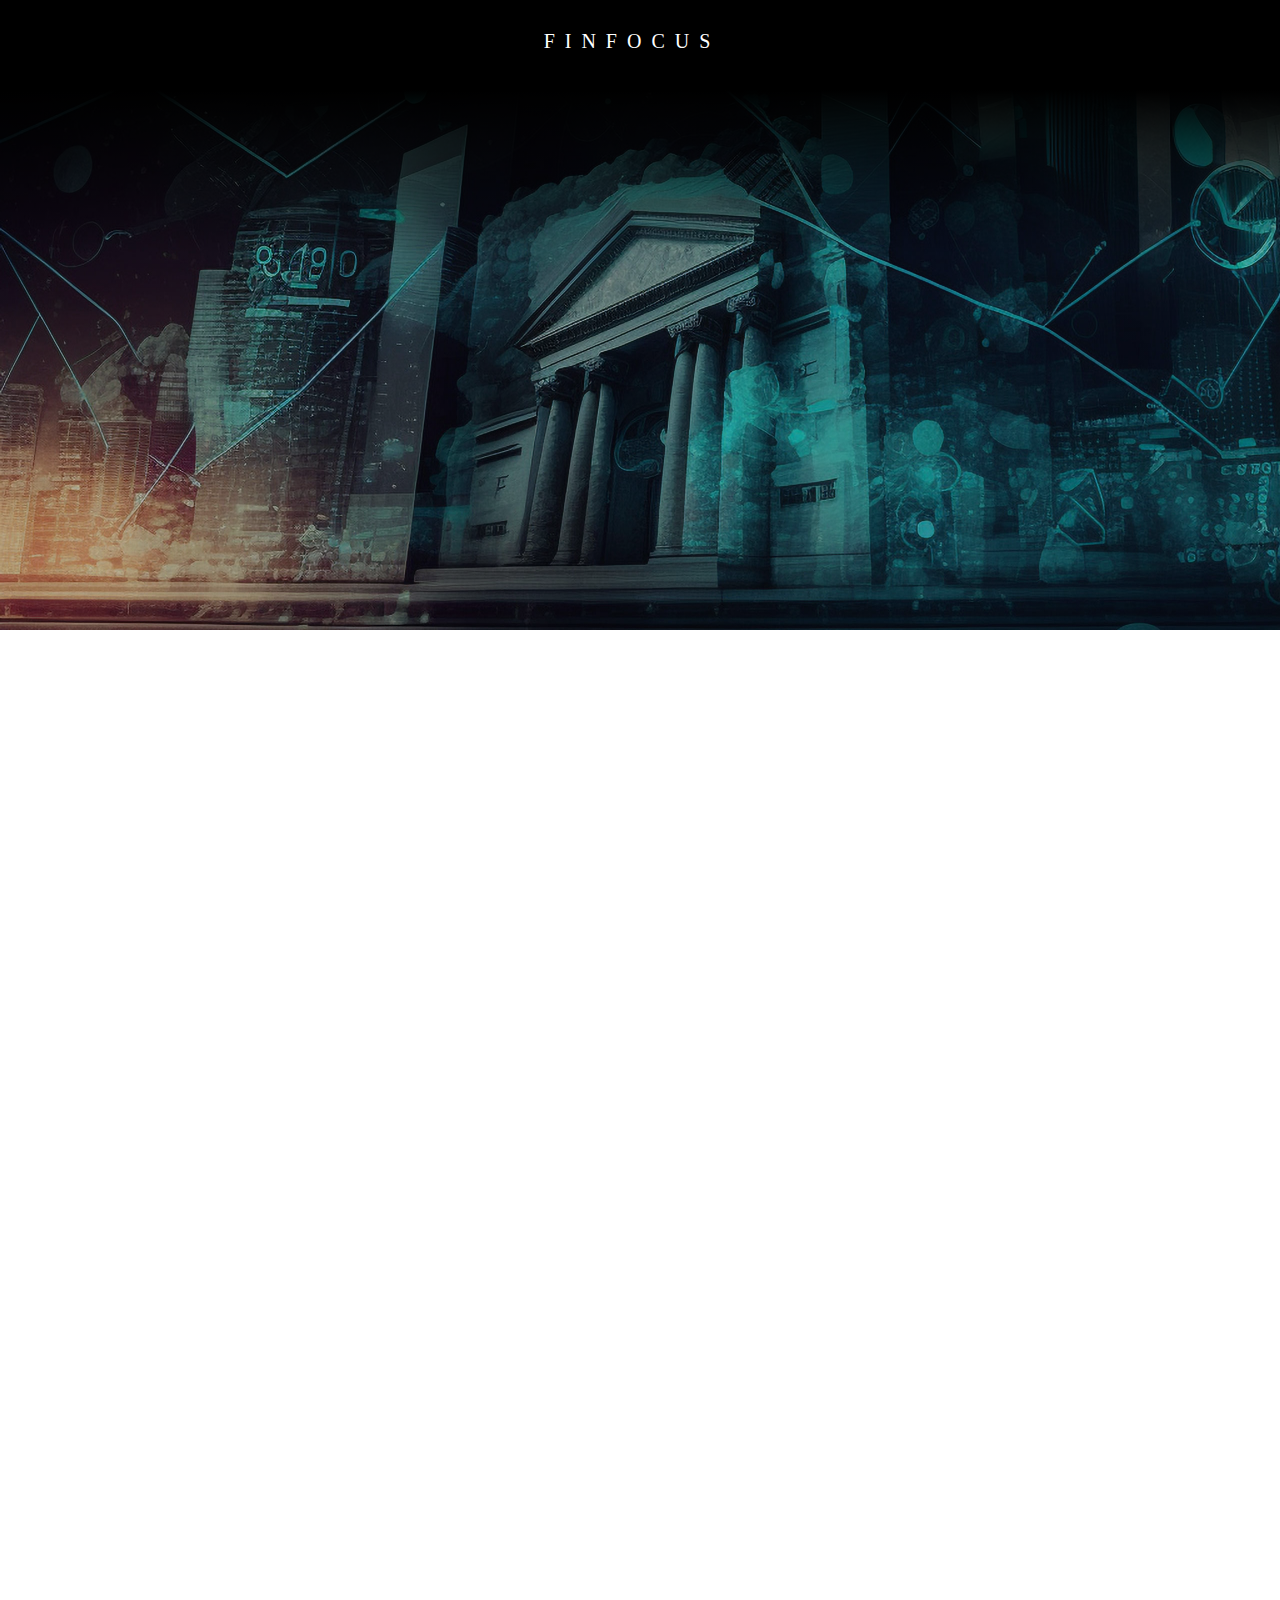
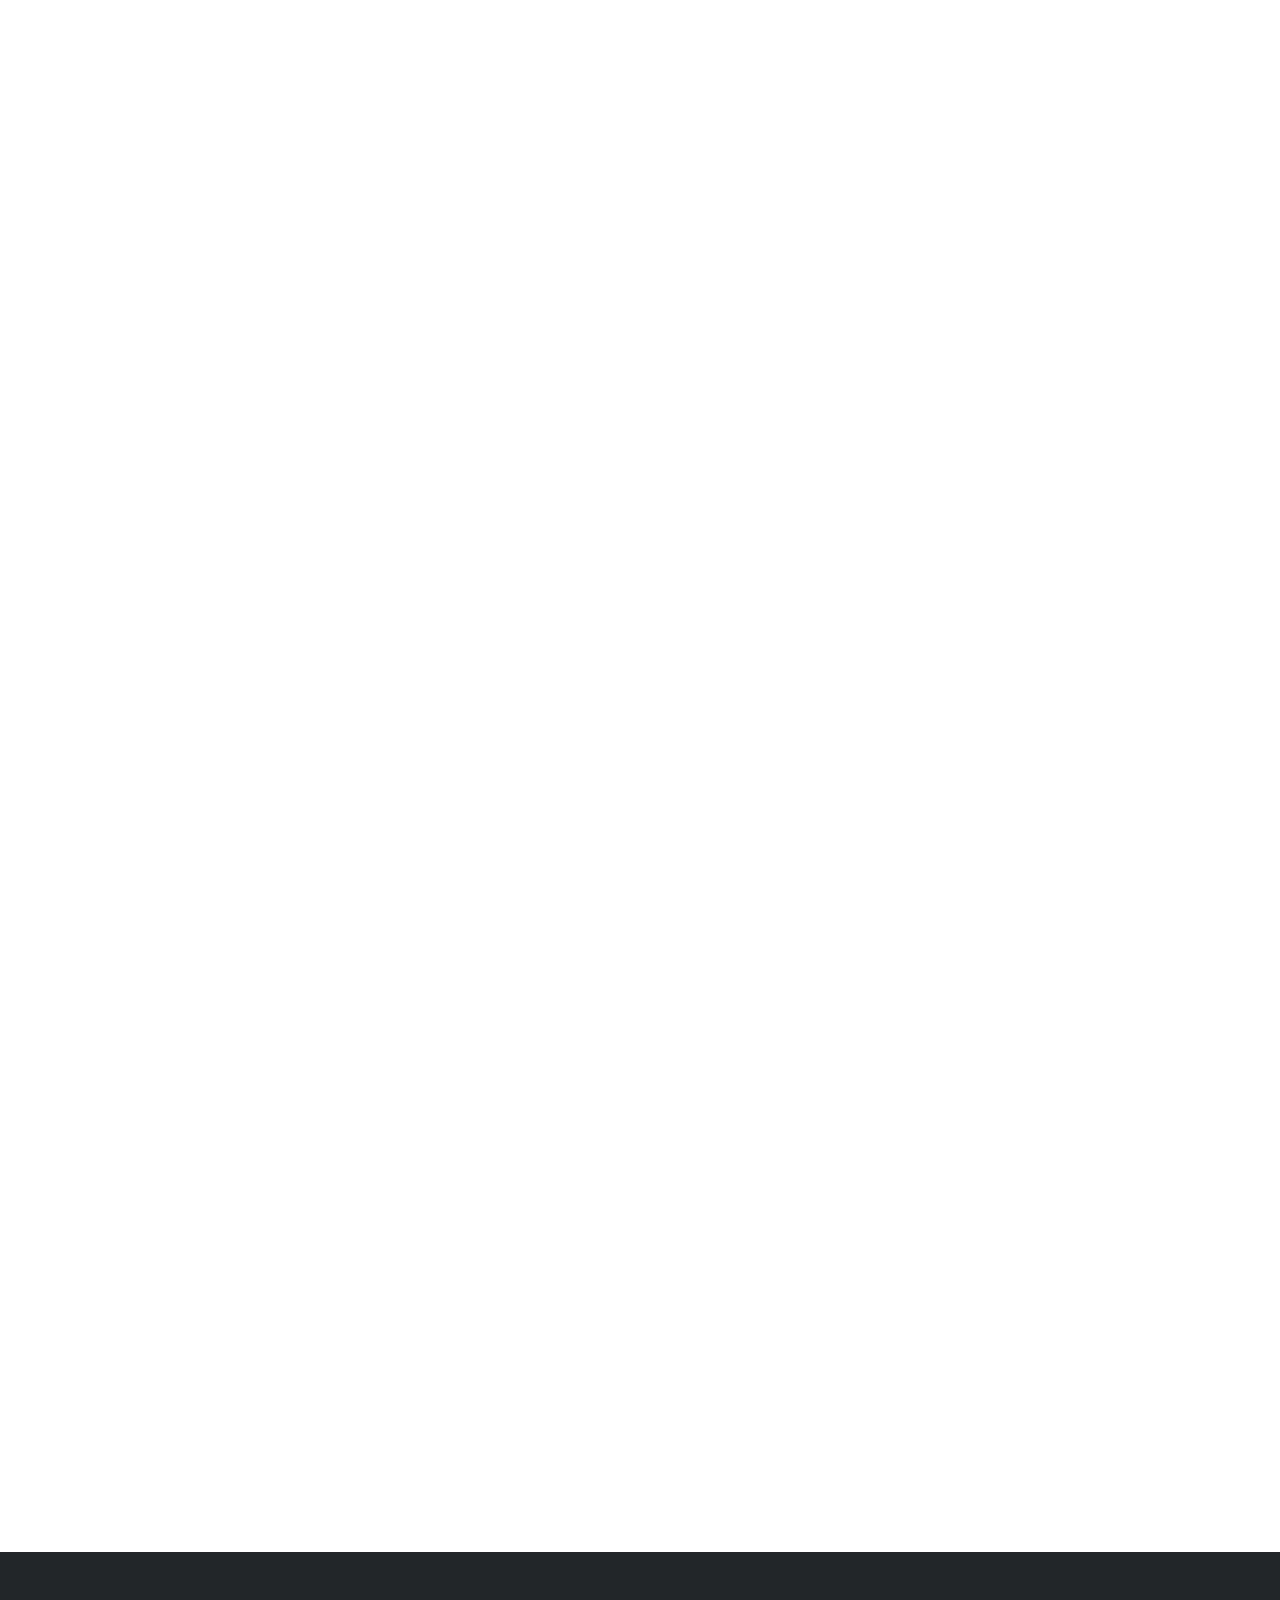
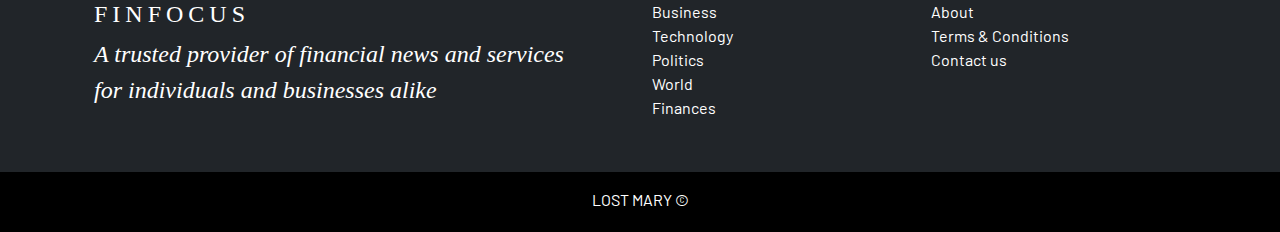
==== commit cb3cd973: "Add AOS" ====
--- a/about.html
+++ b/about.html
@@ -5,11 +5,12 @@
     <meta name="viewport" content="width=device-width, initial-scale=1" />
     <link rel="preconnect" href="https://fonts.bunny.net" />
     <link
+      href="https://fonts.bunny.net/css?family=barlow:300,400,700|cormorant-garamond:500,500i,600"
+      rel="stylesheet" />
+    <link
       href="https://cdn.jsdelivr.net/npm/bootstrap@5.3.0-alpha1/dist/css/bootstrap.min.css"
       rel="stylesheet" />
-    <link
-      href="https://fonts.bunny.net/css?family=barlow:300,400,700|cormorant-garamond:500,500i,600"
-      rel="stylesheet" />
+    <link href="https://unpkg.com/aos@2.3.1/dist/aos.css" rel="stylesheet" />
     <link href="./assets/css/style.css" rel="stylesheet" />
     <script
       src="https://kit.fontawesome.com/f549d17040.js"
@@ -22,43 +23,58 @@
       <div class="row">
         <nav class="navbar text-white">
           <div class="vw-100 d-flex justify-content-center py-3">
-            <a class="navbar-brand text-white text-uppercase h3" href="#"
+            <a
+              class="navbar-brand text-white text-uppercase h3"
+              href="index.html"
               >FINFOCUS</a
             >
           </div>
-          <div class="container-fluid d-flex justify-content-center">
-            <ul class="nav text-uppercase">
-              <li class="nav-item">
-                <a class="nav-link active" aria-current="page" href="#"
-                  >About</a
-                >
-              </li>
-              <li class="nav-item">
-                <a class="nav-link" href="#services">Services</a>
-              </li>
-              <li class="nav-item">
-                <a class="nav-link" href="#team">Our team</a>
-              </li>
-            </ul>
-          </div>
         </nav>
       </div>
-    </header>
-    <main class="container-fluid">
       <!-- Background image -->
       <div class="masthead row">
         <div
           class="color-overlay d-flex justify-content-center align-items-center px-5">
-          <h1 class="text-uppercase">About us</h1>
+          <h1 class="text-uppercase" data-aos="fade-right">About us</h1>
         </div>
       </div>
-
-      <div class="row max-wide mx-auto">
-        <section class="intro-section mt-5">
+    </header>
+    <div class="sticky-nav sticky-md-top bg-white my-3" data-aos="fade-up">
+      <div class="container-fluid">
+        <div class="row mx-auto max-wide">
           <div class="row">
             <div
               class="section-content col-md-12 col-lg-8 pt-1 pe-5 offset-0 offset-lg-4">
-              <h2 class="intro">
+              <nav class="navbar categories" role="navigation">
+                <div class="container-fluid">
+                  <ul class="nav text-uppercase">
+                    <li class="nav-item me-3 mb-3 mb-md-0 px-3 py-0">
+                      <a class="nav-link" href="#intro">About</a>
+                    </li>
+                    <li class="nav-item me-3 mb-3 mb-md-0 px-3 py-0">
+                      <a class="nav-link" href="#services">Services</a>
+                    </li>
+                    <li class="nav-item me-3 mb-3 mb-md-0 px-3 py-0">
+                      <a class="nav-link" href="#team">Our team</a>
+                    </li>
+                    <li class="nav-item mb-3 mb-md-0 px-3 py-0">
+                      <a class="nav-link" href="#location">Locations</a>
+                    </li>
+                  </ul>
+                </div>
+              </nav>
+            </div>
+          </div>
+        </div>
+      </div>
+    </div>
+    <main class="container-fluid pb-5">
+      <div class="row max-wide mx-auto">
+        <section id="intro" class="intro-section mt-5">
+          <div class="row">
+            <div
+              class="section-content col-md-12 col-lg-8 pt-1 pe-5 offset-0 offset-lg-4">
+              <h2 class="intro pt-5" data-aos="fade-up">
                 A trusted provider of financial news and services for
                 individuals and businesses alike.
               </h2>
@@ -69,12 +85,12 @@
         <section id="about" class="about-section my-4">
           <div class="row">
             <div
-              class="section-title col-md-12 col-lg-4 d-flex justify-content-lg-end pe-0">
-              <h3 class="pt-3">Our mission</h3>
+              class="section-title text-uppercase col-md-12 col-lg-4 d-flex justify-content-lg-end pe-0">
+              <h3 class="pt-3" data-aos="fade-in">Our mission</h3>
             </div>
             <div class="section-content col-md-12 col-lg-8 pt-1 pe-5">
-              <div class="description pt-3">
-                <p>
+              <div class="description pt-4">
+                <p data-aos="fade-up">
                   The cost of living has been increasing globally in recent
                   years due to a variety of factors, including inflation and the
                   devaluation of local currencies. It has led to a strain on
@@ -85,7 +101,7 @@
                   Those at the lower end of the income spectrum struggle to keep
                   up with the increasing costs of housing and other essentials.
                 </p>
-                <p>
+                <p data-aos="fade-up">
                   There is only so much the government can do to help struggling
                   households, and it is up to individuals to explore ways to
                   bring in additional income to help ease their financial
@@ -103,27 +119,42 @@
         <section id="services" class="services-section mt-2 mb-4">
           <div class="row">
             <div
-              class="section-title col-md-12 col-lg-4 d-flex justify-content-lg-end pe-0">
-              <h3 class="pt-3">Our Services</h3>
+              class="section-title text-uppercase col-md-12 col-lg-4 d-flex justify-content-lg-end pe-0">
+              <h3 class="pt-3" data-aos="fade-in">Our Services</h3>
             </div>
             <div class="section-content col-md-12 col-lg-8">
-              <div class="description pt-3">
+              <div class="description pt-4" data-aos="fade-up">
                 <p>
                   We provide financial advice and services for individuals and
-                  small businesses. Get <a href="contact.html">in touch</a> for
-                  a custom quote.
+                  small businesses.
+                </p>
+                <p>
+                  Get <a href="contact.html">in touch</a> for a custom quote.
                 </p>
               </div>
               <div class="grid">
                 <div class="grid-item d-flex">
-                  <div class="card p-3 mb-3 me-3 rounded-0">
+                  <div class="card p-3 mb-3 me-3 rounded-0" data-aos="fade-up">
                     <div class="container">
                       <div
                         class="icon-wrapper d-flex justify-content-center align-items-center my-3">
-                        <i class="fa-solid fa-building-columns fa-2x"></i>
+                        <i
+                          class="fa-solid fa-building-columns fa-2x"
+                          data-aos="zoom-in"
+                          data-aos-delay="100"
+                          data-aos-offset="200"></i>
                       </div>
-                      <h4 class="text-center">Banking services</h4>
-                      <p>
+                      <h4
+                        class="text-center"
+                        data-aos="fade-in"
+                        data-aos-delay="100"
+                        data-aos-offset="200">
+                        Banking services
+                      </h4>
+                      <p
+                        data-aos="fade-in"
+                        data-aos-delay="100"
+                        data-aos-offset="200">
                         Our banking services includes personal and business
                         checking and savings accounts, loans, mortgages, and
                         credit cards. Have a chat with our team to get the
@@ -134,14 +165,30 @@
                 </div>
 
                 <div class="grid-item d-flex">
-                  <div class="card p-3 mb-3 me-3 rounded-0">
+                  <div
+                    class="card p-3 mb-3 me-3 rounded-0"
+                    data-aos="fade-up"
+                    data-aos-delay="100">
                     <div class="container">
                       <div
                         class="icon-wrapper d-flex justify-content-center align-items-center my-3">
-                        <i class="fa-solid fa-vault fa-2x"></i>
+                        <i
+                          class="fa-solid fa-vault fa-2x"
+                          data-aos="zoom-in"
+                          data-aos-delay="100"
+                          data-aos-offset="200"></i>
                       </div>
-                      <h4 class="text-center">Investment services</h4>
-                      <p>
+                      <h4
+                        class="text-center"
+                        data-aos="fade-in"
+                        data-aos-delay="100"
+                        data-aos-offset="200">
+                        Investment services
+                      </h4>
+                      <p
+                        data-aos="fade-in"
+                        data-aos-delay="100"
+                        data-aos-offset="200">
                         Chat with our investment advisors and lets find the
                         right investment for you. From portfolio management,
                         ISA, stock/shares and bond trading, and retirement
@@ -152,14 +199,30 @@
                 </div>
 
                 <div class="grid-item d-flex">
-                  <div class="card p-3 mb-3 me-3 rounded-0">
+                  <div
+                    class="card p-3 mb-3 me-3 rounded-0"
+                    data-aos="fade-up"
+                    data-aos-delay="200">
                     <div class="container">
                       <div
                         class="icon-wrapper d-flex justify-content-center align-items-center my-3">
-                        <i class="fa-solid fa-business-time fa-2x"></i>
+                        <i
+                          class="fa-solid fa-business-time fa-2x"
+                          data-aos="zoom-in"
+                          data-aos-delay="100"
+                          data-aos-offset="200"></i>
                       </div>
-                      <h4 class="text-center">Advisory services</h4>
-                      <p>
+                      <h4
+                        class="text-center"
+                        data-aos="fade-in"
+                        data-aos-delay="100"
+                        data-aos-offset="200">
+                        Advisory services
+                      </h4>
+                      <p
+                        data-aos="fade-in"
+                        data-aos-delay="100"
+                        data-aos-offset="200">
                         With over 49 years of experience, and with wealth of
                         experience, our advisory team will be happy to assist
                         you with financial planning, wealth management, savings
@@ -170,14 +233,30 @@
                 </div>
 
                 <div class="grid-item d-flex">
-                  <div class="card p-3 mb-3 me-3 rounded-0">
+                  <div
+                    class="card p-3 mb-3 me-3 rounded-0"
+                    data-aos="fade-up"
+                    data-aos-delay="300">
                     <div class="container">
                       <div
                         class="icon-wrapper d-flex justify-content-center align-items-center my-3">
-                        <i class="fa-solid fa-city fa-2x"></i>
+                        <i
+                          class="fa-solid fa-city fa-2x"
+                          data-aos="zoom-in"
+                          data-aos-delay="100"
+                          data-aos-offset="200"></i>
                       </div>
-                      <h4 class="text-center">Entrepreneurship</h4>
-                      <p>
+                      <h4
+                        class="text-center"
+                        data-aos="fade-in"
+                        data-aos-delay="100"
+                        data-aos-offset="200">
+                        Entrepreneurship
+                      </h4>
+                      <p
+                        data-aos="fade-in"
+                        data-aos-delay="100"
+                        data-aos-offset="200">
                         Despite these challenges, many people are drawn to
                         entrepreneurship because of the potential rewards, and
                         the opportunity to make a positive impact on the world.
@@ -195,11 +274,11 @@
         <section id="team" class="team-section mt-2 mb-4">
           <div class="row">
             <div
-              class="section-title col-md-12 col-lg-4 d-flex justify-content-lg-end pe-0">
-              <h3 class="pt-3">Founding members</h3>
+              class="section-title text-uppercase col-md-12 col-lg-4 d-flex justify-content-lg-end pe-0">
+              <h3 class="pt-3" data-aos="fade-in">Our team</h3>
             </div>
             <div class="section-content col-md-12 col-lg-8">
-              <div class="description pt-3">
+              <div class="description pt-4" data-aos="fade-up">
                 <p>
                   Hardworking individuals responsible for the development and
                   sustainability of FinFocus:
@@ -207,15 +286,31 @@
               </div>
               <div class="grid">
                 <div class="grid-item d-flex">
-                  <div class="card p-3 mb-3 me-3 rounded-0">
+                  <div class="card p-3 mb-3 me-3 rounded-0" data-aos="fade-up">
                     <img
                       src="https://cdn.midjourney.com/7e179718-fd0e-43ec-b140-fa7c21bc648f/grid_0.png"
                       alt="Aleksandra"
                       style="width: 100%" />
                     <div class="container">
-                      <h4 class="name">Alexandra Batrak</h4>
-                      <h5 class="role">CEO & Founder</h5>
-                      <ul class="list-inline">
+                      <h4
+                        class="name h5"
+                        data-aos="fade-in"
+                        data-aos-delay="100"
+                        data-aos-offset="200">
+                        Aleksandra Batrak
+                      </h4>
+                      <h5
+                        class="role h6"
+                        data-aos="fade-in"
+                        data-aos-delay="100"
+                        data-aos-offset="200">
+                        CEO & Co-Founder
+                      </h5>
+                      <ul
+                        class="list-inline"
+                        data-aos="fade-in"
+                        data-aos-delay="100"
+                        data-aos-offset="200">
                         <li class="list-inline-item">
                           <a href="mailto:'alexandra@lostmary.com'">
                             <span class="visually-hidden"
@@ -242,15 +337,34 @@
                 </div>
 
                 <div class="grid-item d-flex">
-                  <div class="card p-3 mb-3 me-3 rounded-0">
+                  <div
+                    class="card p-3 mb-3 me-3 rounded-0"
+                    data-aos="fade-up"
+                    data-aos-delay="100">
                     <img
                       src="https://cdn.midjourney.com/5b842d32-c202-4283-af3f-25fe28fa9a51/grid_0.png"
                       alt="Ademola"
                       style="width: 100%" />
                     <div class="container">
-                      <h4 class="name">Ademola Alashe</h4>
-                      <h5 class="role">Art Director</h5>
-                      <ul class="list-inline">
+                      <h4
+                        class="name h5"
+                        data-aos="fade-in"
+                        data-aos-delay="100"
+                        data-aos-offset="200">
+                        Ademola Alashe
+                      </h4>
+                      <h5
+                        class="role h6"
+                        data-aos="fade-in"
+                        data-aos-delay="100"
+                        data-aos-offset="200">
+                        COO & Co-Founder
+                      </h5>
+                      <ul
+                        class="list-inline"
+                        data-aos="fade-in"
+                        data-aos-delay="100"
+                        data-aos-offset="200">
                         <li class="list-inline-item">
                           <a href="mailto:'ademola@lostmary.com'"
                             ><span class="visually-hidden"
@@ -276,15 +390,34 @@
                 </div>
 
                 <div class="grid-item d-flex">
-                  <div class="card p-3 mb-3 me-3 rounded-0">
+                  <div
+                    class="card p-3 mb-3 me-3 rounded-0"
+                    data-aos="fade-up"
+                    data-aos-delay="200">
                     <img
                       src="https://cdn.midjourney.com/914ca62b-fc58-4190-9c07-1e47c8077ce7/grid_0.png"
                       alt="Damian"
                       style="width: 100%" />
                     <div class="container">
-                      <h4 class="name">Damian Rosiak</h4>
-                      <h5 class="role">Cleaner</h5>
-                      <ul class="list-inline">
+                      <h4
+                        class="name h5"
+                        data-aos="fade-in"
+                        data-aos-delay="100"
+                        data-aos-offset="200">
+                        Damian Rosiak
+                      </h4>
+                      <h5
+                        class="role h6"
+                        data-aos="fade-in"
+                        data-aos-delay="100"
+                        data-aos-offset="200">
+                        CFO & Co-Founder
+                      </h5>
+                      <ul
+                        class="list-inline"
+                        data-aos="fade-in"
+                        data-aos-delay="100"
+                        data-aos-offset="200">
                         <li class="list-inline-item">
                           <a href="mailto:'damian@lostmary.com'"
                             ><span class="visually-hidden"
@@ -313,13 +446,115 @@
           </div>
         </section>
         <section id="location" class="location-section mt-2 mb-4">
-          <p>
-            <i class="fa-solid fa-location-dot" aria-hidden="true"
-              ><span class="visually-hidden">Address</span></i
-            >
-            20 Cooper Square, New York<br />
-            NY 10003, USA
-          </p>
+          <div class="row">
+            <div
+              class="section-title text-uppercase col-md-12 col-lg-4 d-flex justify-content-lg-end pe-0">
+              <h3 class="pt-3" data-aos="fade-in">Our offices</h3>
+            </div>
+            <div class="section-content col-md-12 col-lg-8">
+              <div class="description pt-4" data-aos="fade-up">
+                <p>We are contantly expanding our reach.</p>
+                <div class="card p-3 mb-3 me-3 rounded-0" data-aos="fade-up">
+                  <div class="container">
+                    <div
+                      class="icon-wrapper d-flex justify-content-center align-items-center my-3">
+                      <i
+                        class="fa-solid fa-location-dot fa-2x"
+                        aria-hidden="true"
+                        data-aos="zoom-in"
+                        data-aos-delay="100"
+                        data-aos-offset="200"
+                        ><span class="visually-hidden">Address</span></i
+                      >
+                    </div>
+                    <h4 class="text-center">United Kingdom</h4>
+                    <p class="text-center"></p>
+                  </div>
+                </div>
+                <div
+                  class="card p-3 mb-3 me-3 rounded-0"
+                  data-aos="fade-up"
+                  data-aos-delay="100">
+                  <div class="container">
+                    <div
+                      class="icon-wrapper d-flex justify-content-center align-items-center my-3">
+                      <i
+                        class="fa-solid fa-location-dot fa-2x"
+                        aria-hidden="true"
+                        data-aos="zoom-in"
+                        data-aos-delay="100"
+                        data-aos-offset="200"
+                        ><span class="visually-hidden">Address</span></i
+                      >
+                    </div>
+                    <h4 class="text-center">United States</h4>
+                    <p class="text-center">
+                      20 Cooper Square, New York<br />
+                      NY 10003, USA
+                    </p>
+                  </div>
+                </div>
+                <div
+                  class="card p-3 mb-3 me-3 rounded-0"
+                  data-aos="fade-up"
+                  data-aos-delay="200">
+                  <div class="container">
+                    <div
+                      class="icon-wrapper d-flex justify-content-center align-items-center my-3">
+                      <i
+                        class="fa-solid fa-location-dot fa-2x"
+                        aria-hidden="true"
+                        data-aos="zoom-in"
+                        ><span class="visually-hidden">Address</span></i
+                      >
+                    </div>
+                    <h4 class="text-center">Estonia</h4>
+                    <p class="text-center">
+                      Pärnu mnt 18<br />
+                      10141 Tallinn<br />
+                      Estonia
+                    </p>
+                  </div>
+                </div>
+                <div
+                  class="card p-3 mb-3 me-3 rounded-0"
+                  data-aos="fade-up"
+                  data-aos-delay="300">
+                  <div class="container">
+                    <div
+                      class="icon-wrapper d-flex justify-content-center align-items-center my-3">
+                      <i
+                        class="fa-solid fa-location-dot fa-2x"
+                        aria-hidden="true"
+                        data-aos-delay="100"
+                        ><span class="visually-hidden">Address</span></i
+                      >
+                    </div>
+                    <h4 class="text-center">Poland</h4>
+                    <p class="text-center"></p>
+                  </div>
+                </div>
+                <div
+                  class="card p-3 mb-3 me-3 rounded-0"
+                  data-aos="fade-up"
+                  data-aos-delay="400">
+                  <div class="container">
+                    <div
+                      class="icon-wrapper d-flex justify-content-center align-items-center my-3">
+                      <i
+                        class="fa-solid fa-location-dot fa-2x"
+                        aria-hidden="true"
+                        data-aos-offset="200"
+                        ><span class="visually-hidden">Address</span></i
+                      >
+                    </div>
+                    <h4 class="text-center">Nigeria</h4>
+                    <p class="text-center"></p>
+                  </div>
+                </div>
+              </div>
+            </div>
+          </div>
         </section>
       </div>
     </main>
@@ -327,14 +562,14 @@
     <footer class="bg-dark text-white">
       <div class="container px-4 py-5">
         <div class="row">
-          <div class="col-lg-6 col-md-12 mb-4 mb-md-0">
+          <div class="col-lg-6 col-sm-12 mb-4 mb-md-0">
             <h4 class="text-uppercase">FINFOCUS</h4>
             <p class="fst-italic pe-5">
               A trusted provider of financial news and services for individuals
               and businesses alike
             </p>
           </div>
-          <div class="col-lg-3 col-md-6 mb-4 mb-md-0">
+          <div class="col-lg-3 col-sm-6 mb-4 mb-md-0">
             <ul class="list-unstyled mb-0">
               <li>
                 <a href="index.html#business" class="text-white">Business</a>
@@ -355,7 +590,7 @@
               </li>
             </ul>
           </div>
-          <div class="col-lg-3 col-md-6 mb-4 mb-md-0">
+          <div class="col-lg-3 col-sm-6 mb-4 mb-md-0">
             <ul class="list-unstyled mb-0">
               <li>
                 <a href="about.html" class="text-white">About</a>
@@ -382,6 +617,7 @@
       crossorigin="anonymous"></script>
     <script src="https://code.jquery.com/jquery-3.6.0.js"></script>
     <script src="https://cdnjs.cloudflare.com/ajax/libs/moment.js/2.29.4/moment.min.js"></script>
+    <script src="https://unpkg.com/aos@2.3.1/dist/aos.js"></script>
     <script src="./assets/js/script.js"></script>
   </body>
 </html>
--- a/assets/css/style.css
+++ b/assets/css/style.css
@@ -1,7 +1,7 @@
 :root {
   --light: rgb(244, 244, 244);
   --black: rgb(0, 0, 0);
-  --accent: #088081;
+  --accent: rgb(8, 128, 129);
   --green: rgb(8, 200, 94);
   --red: rgb(220, 53, 69);
 
@@ -49,15 +49,29 @@
 .navbar-nav a,
 .nav a,
 .badge {
-  letter-spacing: 3px;
+  letter-spacing: 2px;
 }
 
 body:not(.about).navbar ul li a {
   font-size: 1.25rem;
 }
 
+.sticky-nav .nav-item {
+  border: 2px solid var(--light);
+  transition: all 0.5s ease-in-out;
+}
+
+.sticky-nav .nav-item:hover {
+  background: var(--accent);
+  border-color: var(--accent);
+}
+
+.sticky-nav .nav-item:hover a {
+  color: white;
+}
+
 #search {
-  border: 2px solid rgba(255, 255, 255, 0.25);
+  border: 2px solid rgba(255, 255, 255, 0.5);
 }
 
 #search input {
@@ -82,7 +96,7 @@
 }
 
 #search input::placeholder {
-  color: rgba(255, 255, 255, 0.25);
+  color: rgba(255, 255, 255, 0.6);
 }
 
 section .heading-title {
@@ -110,8 +124,9 @@
   color: rgba(255, 255, 255, 0.5);
 }
 
-.swiper-slide {
-  min-width: 200px !important;
+.crypto-item,
+.stock-item {
+  max-width: 200px;
 }
 
 .swiper-button-prev {
@@ -149,10 +164,6 @@
   margin-bottom: 3.5rem;
 }
 
-.crypto-item {
-  max-width: 200px;
-}
-
 .crypto-wrapper .swiper-slide[aria-label='1 / 20'] .crypto-item {
   padding-left: 0 !important;
 }
@@ -163,7 +174,7 @@
 }
 
 .swiper-pagination-bullet-active {
-  background: black;
+  background: var(--black);
 }
 
 /* Top News section */
@@ -201,6 +212,11 @@
   letter-spacing: 5px;
 }
 
+.article-details:hover > .article-title a {
+  color: var(--accent);
+  text-decoration: underline;
+}
+
 .top-section article.featured .badge {
   background: var(--accent) !important;
 }
@@ -235,7 +251,7 @@
   min-height: 500px;
 }
 
-.article-wrapper {
+.article-wrapper:not(:last-child) {
   border-bottom: 1px solid var(--light);
 }
 
@@ -247,6 +263,7 @@
 .category-news .thumbnail-bg {
   height: 100%;
   width: 100%;
+  background: var(--accent);
   background-position: center;
   background-repeat: no-repeat;
   background-size: cover;
@@ -262,6 +279,10 @@
   padding: 1rem 1rem 0.75rem;
 }
 
+.category-news-articles-wrapper .article-wrapper:last-of-type {
+  padding-bottom: 0 !important;
+}
+
 /* aside */
 .aside-container {
   overflow: hidden;
@@ -284,6 +305,10 @@
   font-size: 1.25rem;
 }
 
+.deco-border {
+  border-top: 2px solid rgba(0, 0, 0, 0.5);
+}
+
 footer h4 {
   font-family: var(--serif);
   letter-spacing: 5px;
@@ -308,29 +333,17 @@
 
 /*====================
 *
-* ABOUT PAGE 
+* PAGES
 * 
 ======================*/
 .nav a {
-  color: white;
-  border-bottom: 2px solid;
-  border-color: transparent;
-  transition: border-bottom 0.5s ease-in-out;
+  color: var(--black);
   padding: 0;
   margin: 0.5rem 1rem;
 }
 
-.nav a:hover {
-  color: white;
-  border-color: var(--accent);
-}
-
-.nav:focus {
-  color: var(--accent);
-}
-
 .masthead {
-  background-image: url('../img/DR_horizontal_financial_backgound_81669026-1841-4763-ad76-58c5271a8e11_v2_resized.jpg');
+  background-image: url('../img/about_bg.jpg');
   background-size: cover;
   background-position: bottom;
   background-repeat: no-repeat;
@@ -357,27 +370,22 @@
   max-width: 1600px;
 }
 
-.about-section-content,
-.contact-section-content {
+.section-content {
   max-width: 768px;
 }
 
-.about-section-content .grid {
-  grid-template-columns: repeat(2, 1fr);
-  gap: 0;
-}
-
-.about-section-content .grid-item {
+.grid {
+  display: grid;
+}
+
+.grid-item {
   width: 100%;
   height: 100%;
 }
 
-.section-title h3 {
-  display: flex;
-  width: fit-content;
-  color: var(--accent);
-  font-family: var(--serif);
-  text-transform: uppercase;
+.section-title {
+  color: var(--accent);
+  font-family: var(--serif);
   letter-spacing: 5px;
 }
 
@@ -388,6 +396,42 @@
 
 .icon-wrapper i {
   color: var(--accent);
+}
+
+.form-control {
+  border-radius: 0;
+}
+
+.form-control:focus {
+  border-color: var(--accent);
+  outline: 0;
+  border: var(--accent);
+  box-shadow: 0 0 0 0.25rem rgba(8, 128, 129, 0.25);
+}
+
+.form-check-input[type='checkbox'] {
+  border-radius: 0;
+}
+
+.form-check-input:checked {
+  background-color: var(--accent);
+  border-color: var(--accent);
+}
+
+.contact button.submit {
+  border: 2px solid var(--accent);
+  background: white;
+  color: var(--accent);
+}
+
+.contact button.submit:hover,
+.contact button.submit:focus {
+  background: var(--accent);
+  color: white;
+}
+
+.terms span.display-5 {
+  font-family: var(--serif);
 }
 
 /*====================
@@ -417,6 +461,14 @@
   .top-section article:not(.featured) .badge {
     left: -1.5rem;
   }
+
+  .services-section .grid {
+    grid-template-columns: repeat(2, 1fr);
+  }
+
+  .team-section .grid {
+    grid-template-columns: repeat(3, 1fr);
+  }
 }
 
 @media (min-width: 992px) {
@@ -436,6 +488,11 @@
   .category-news .thumbnail {
     max-width: 100%;
   }
+
+  .category-news-articles-wrapper .article-wrapper:last-of-type {
+    margin-bottom: 0 !important;
+    border-bottom: 2px solid var(--black);
+  }
 }
 
 @media (max-width: 575.9999px) {
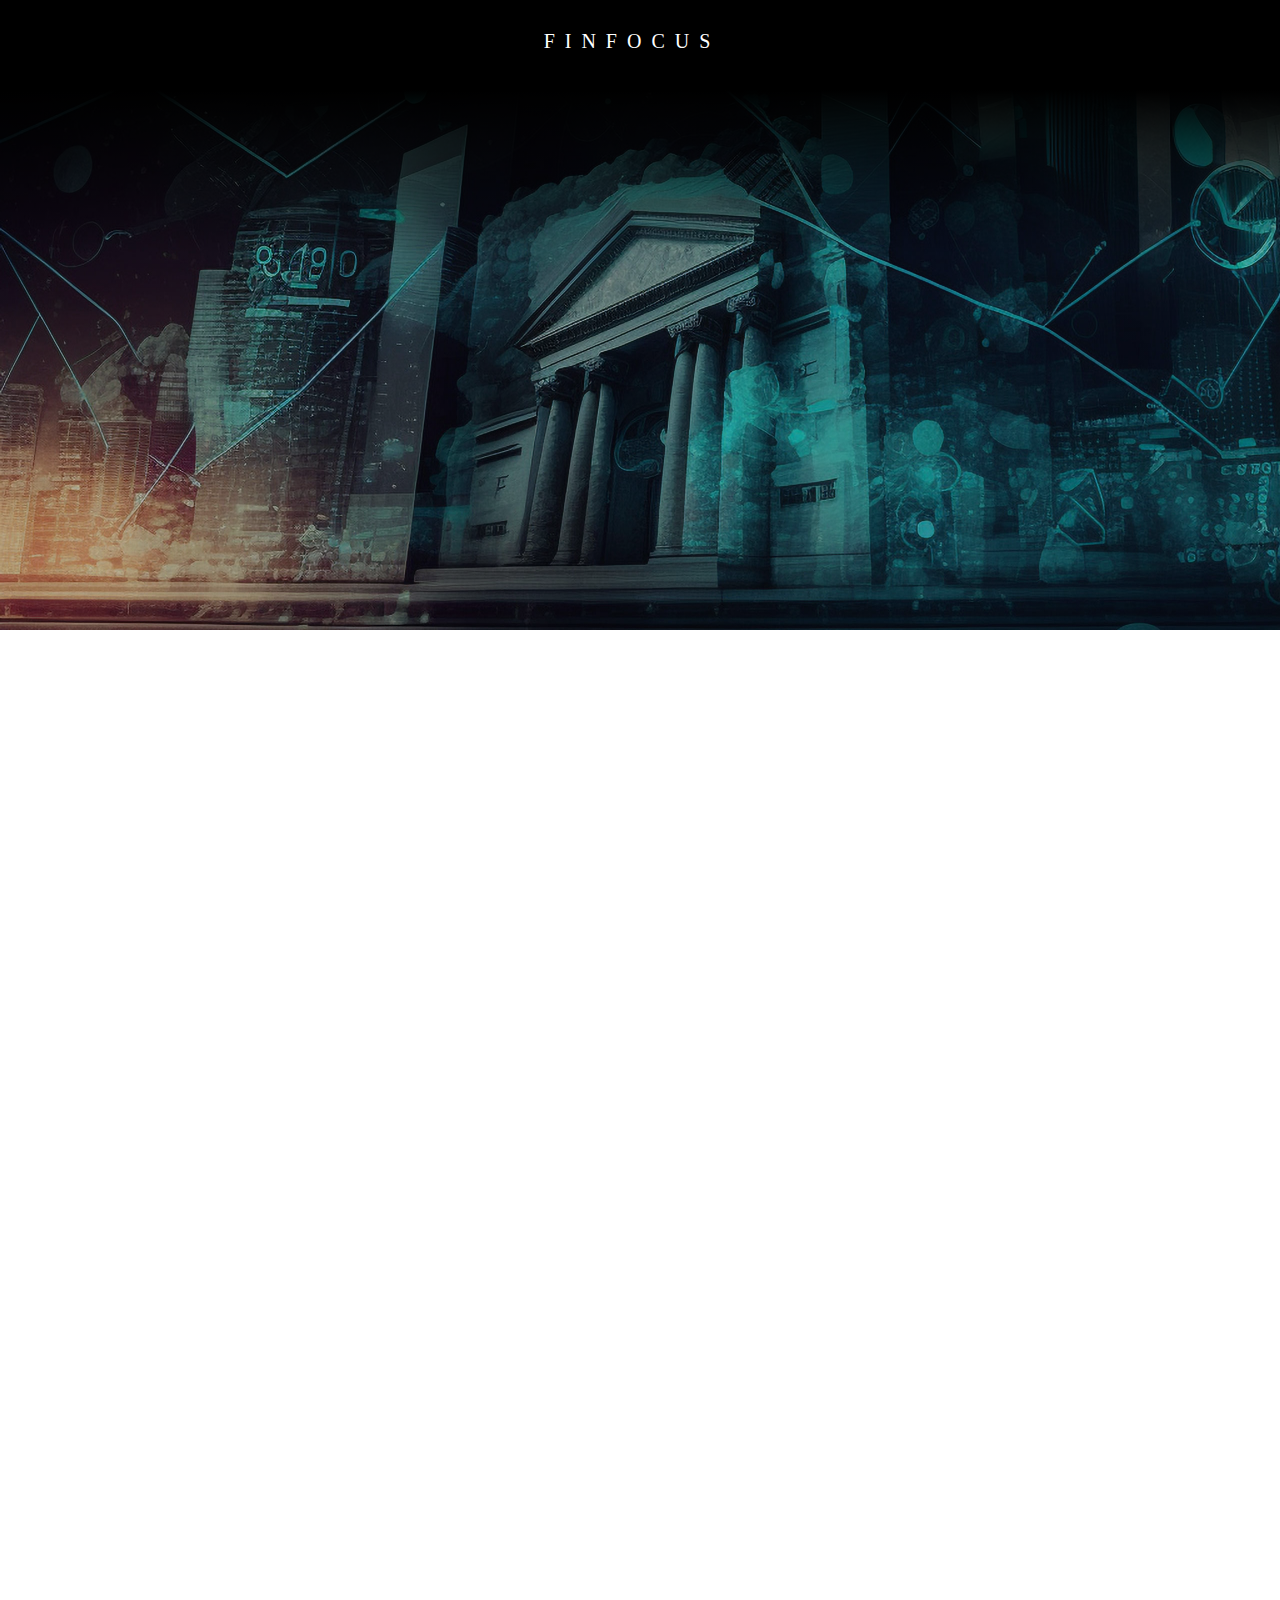
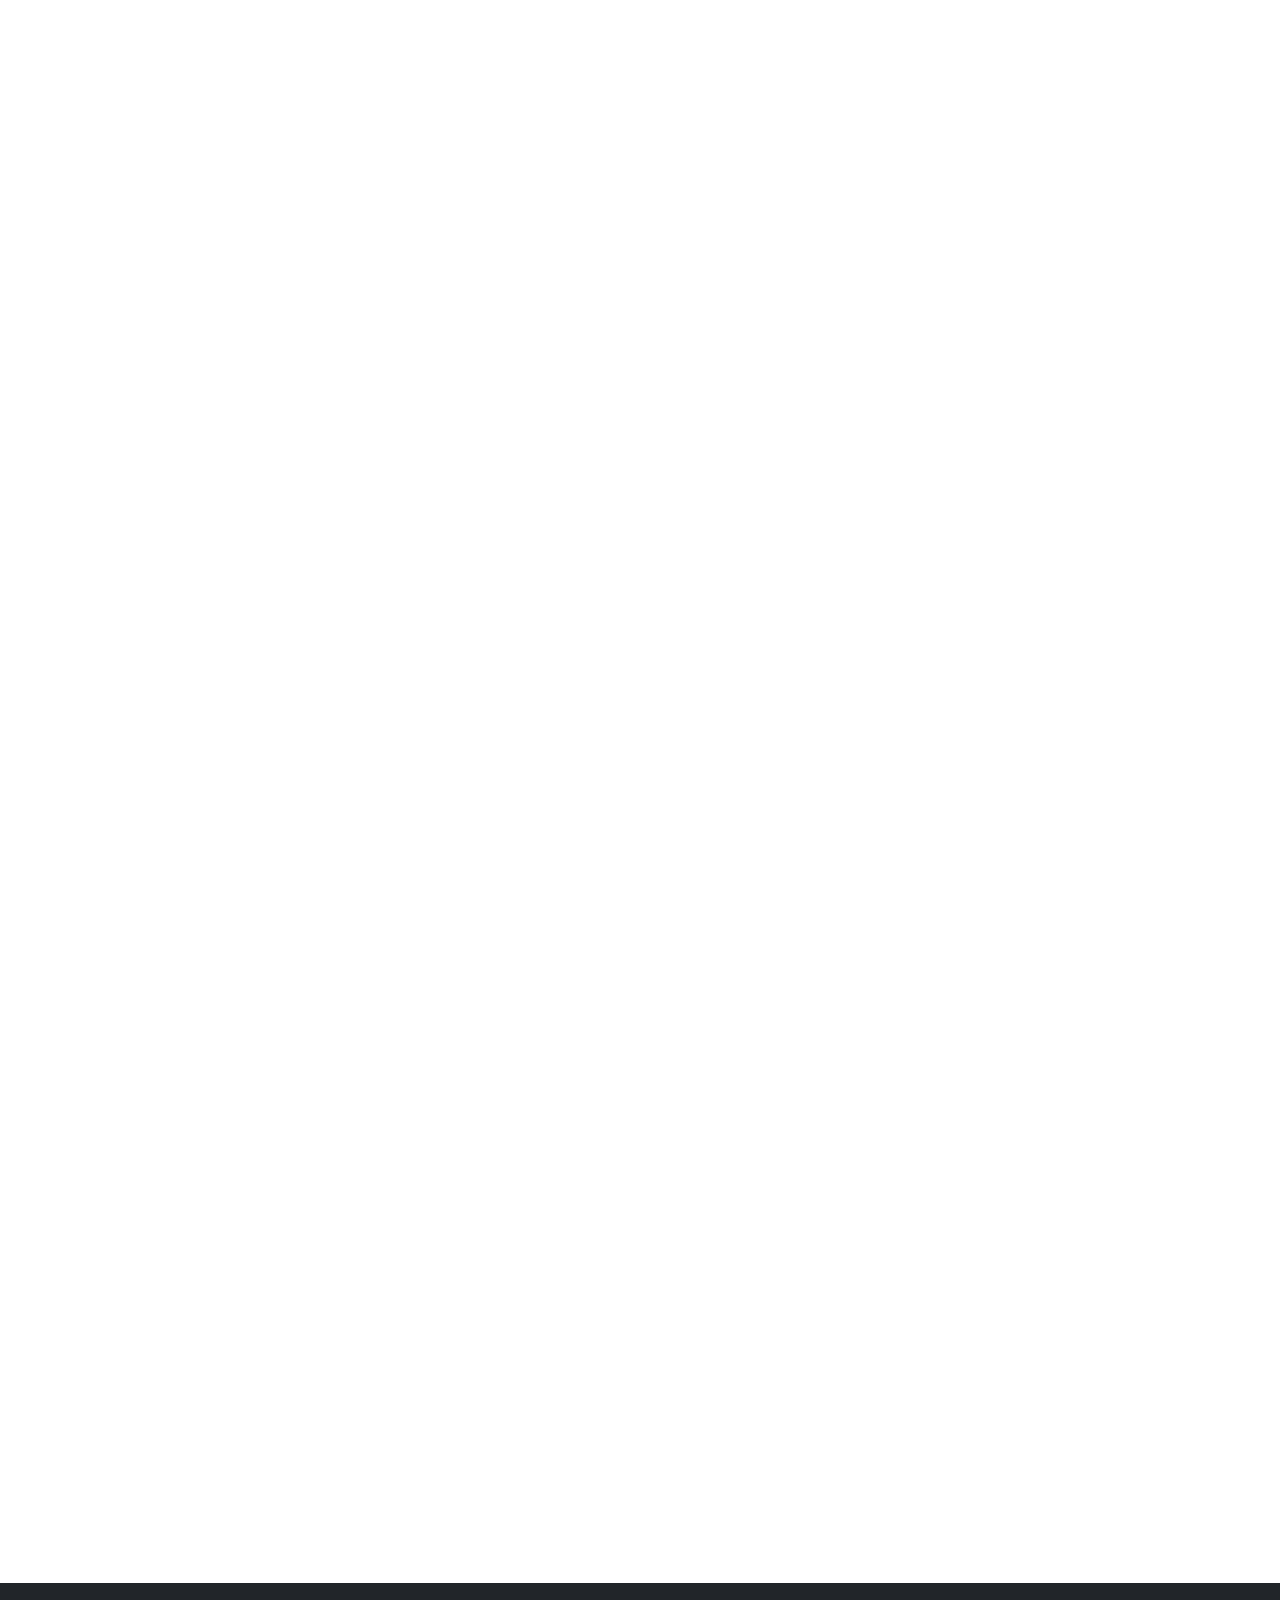
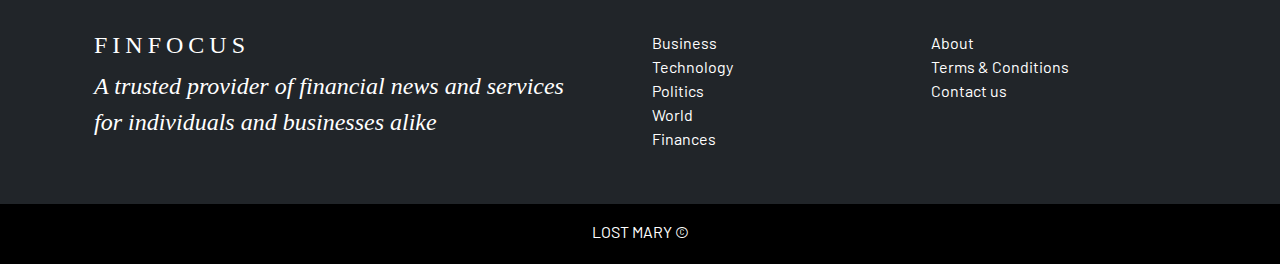
==== commit 6cdd3a08: "Add addresses" ====
--- a/about.html
+++ b/about.html
@@ -468,7 +468,11 @@
                       >
                     </div>
                     <h4 class="text-center">United Kingdom</h4>
-                    <p class="text-center"></p>
+                    <p class="text-center">
+                      6 Bedford Park <br />
+                      Croydon CR0 2AP <br />
+                      United Kindgom
+                    </p>
                   </div>
                 </div>
                 <div
@@ -531,10 +535,14 @@
                       >
                     </div>
                     <h4 class="text-center">Poland</h4>
-                    <p class="text-center"></p>
-                  </div>
-                </div>
-                <div
+                    <p class="text-center">
+                      Nowy Świat 18 <br />
+                      00-373 Warszawa <br />
+                      Poland
+                    </p>
+                  </div>
+                </div>
+                <!-- <div
                   class="card p-3 mb-3 me-3 rounded-0"
                   data-aos="fade-up"
                   data-aos-delay="400">
@@ -551,7 +559,7 @@
                     <h4 class="text-center">Nigeria</h4>
                     <p class="text-center"></p>
                   </div>
-                </div>
+                </div> -->
               </div>
             </div>
           </div>
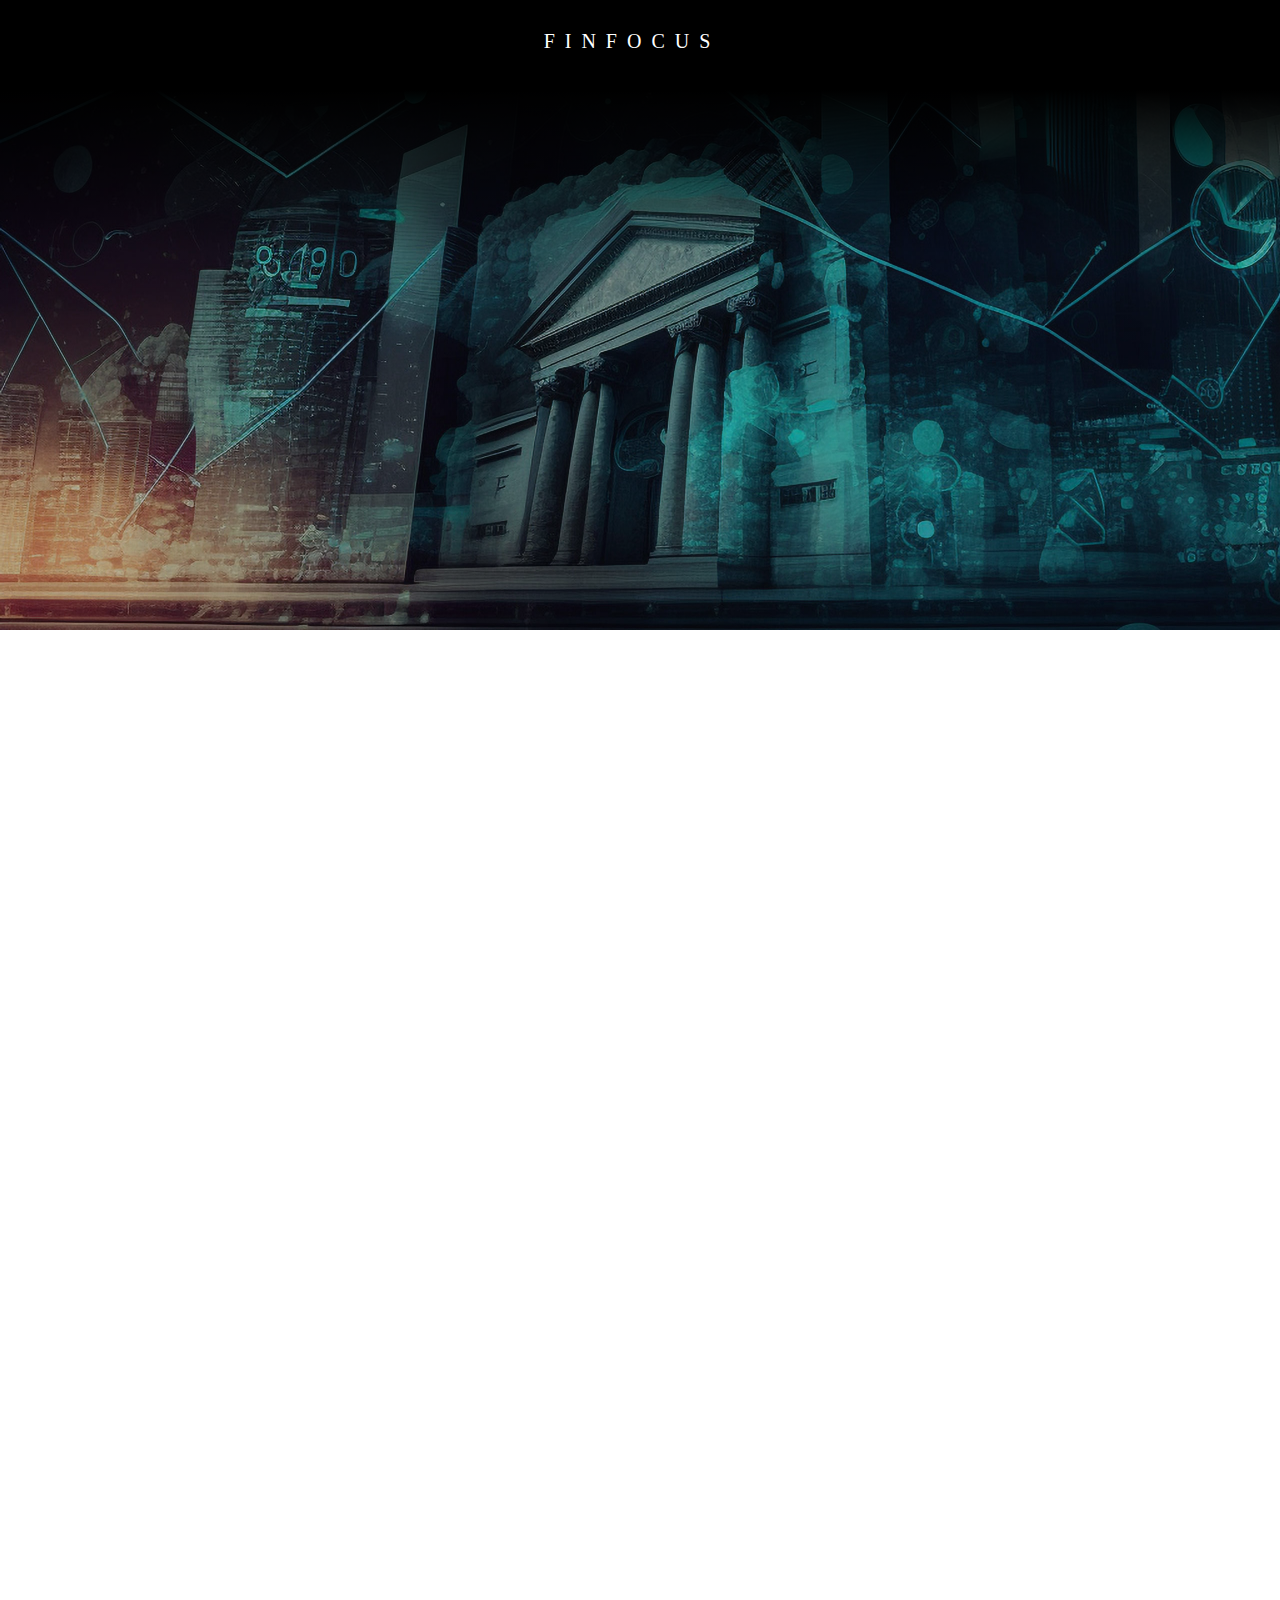
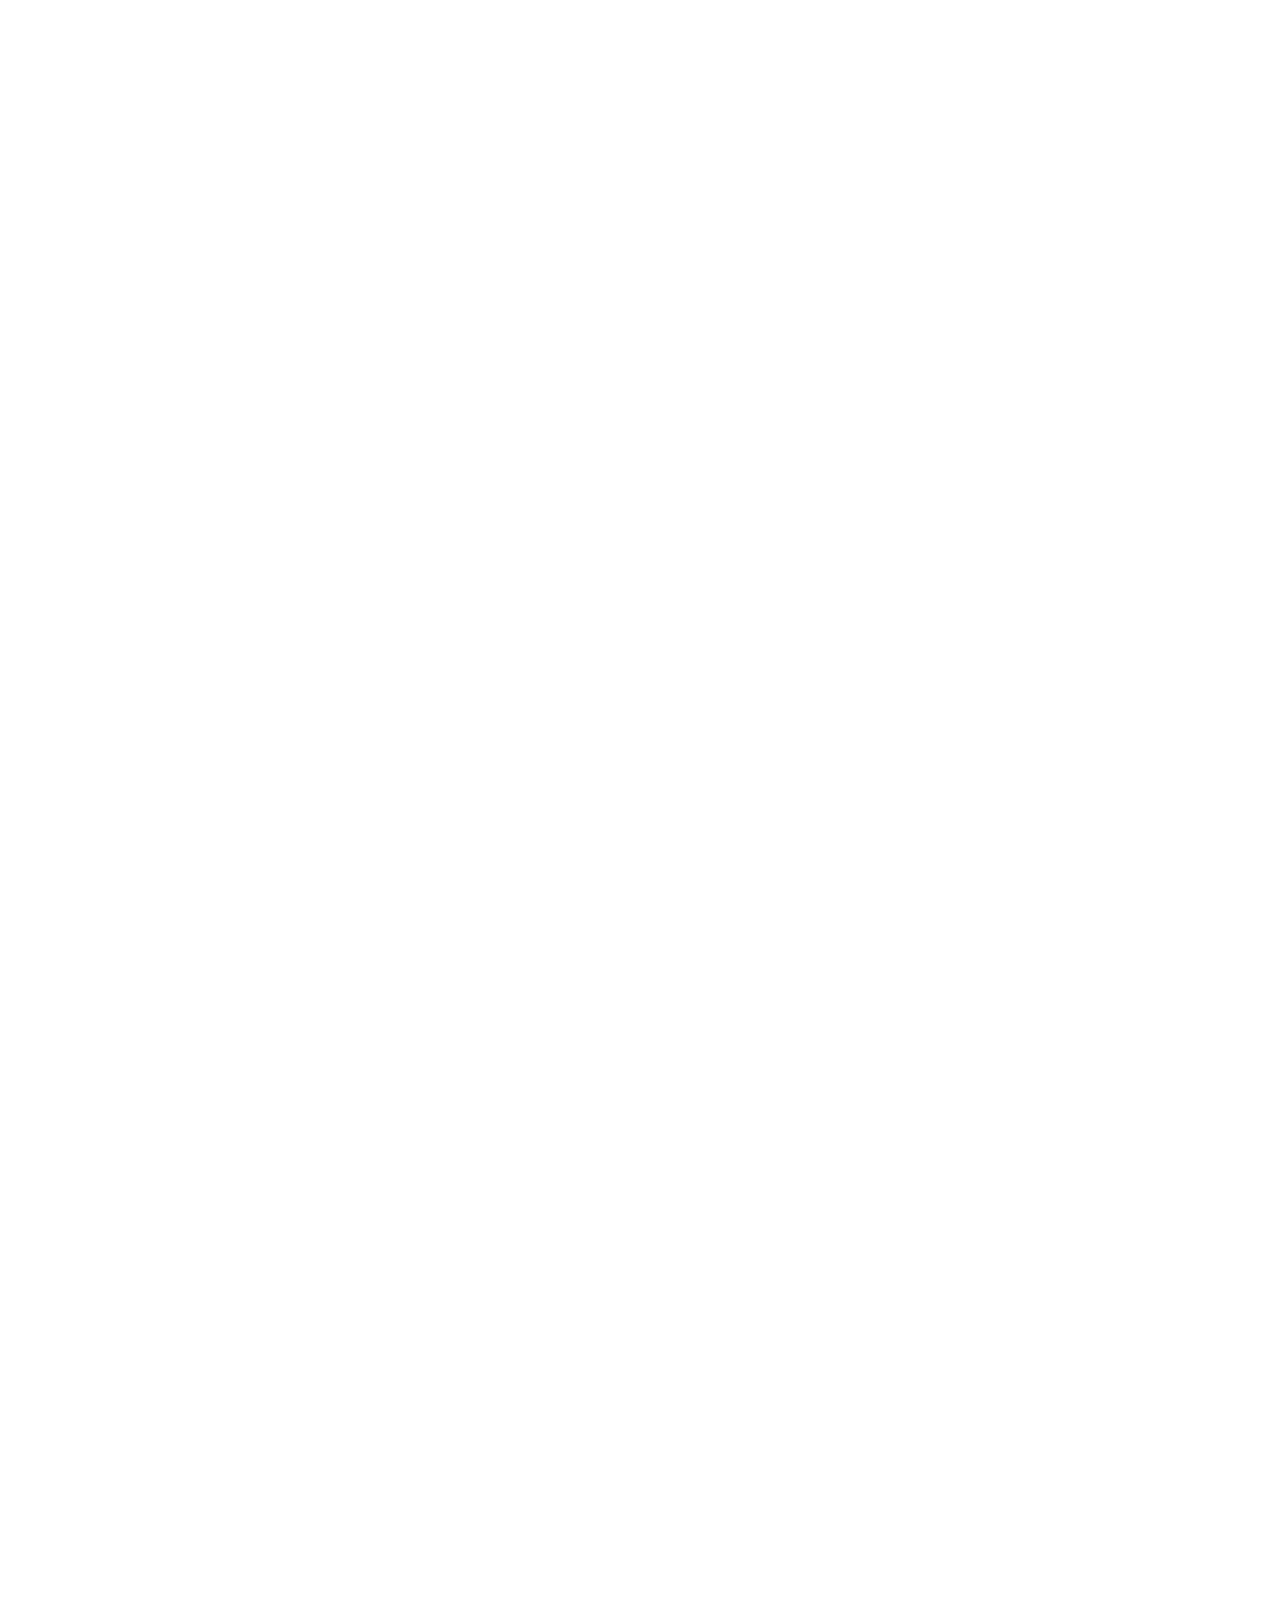
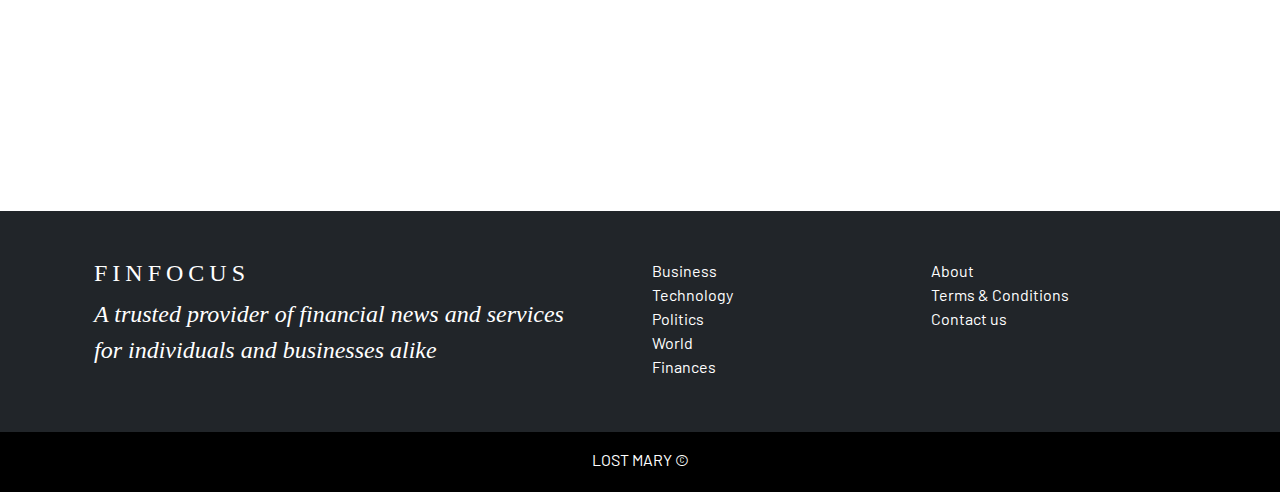
==== commit 8e1fa10c: "Add counter to about" ====
--- a/about.html
+++ b/about.html
@@ -74,7 +74,7 @@
           <div class="row">
             <div
               class="section-content col-md-12 col-lg-8 pt-1 pe-5 offset-0 offset-lg-4">
-              <h2 class="intro pt-5" data-aos="fade-up">
+              <h2 class="intro pt-md-5" data-aos="fade-up">
                 A trusted provider of financial news and services for
                 individuals and businesses alike.
               </h2>
@@ -445,6 +445,59 @@
             </div>
           </div>
         </section>
+
+        <section id="stats" class="stats-section mb-4">
+          <div class="row">
+            <div
+              class="section-title text-uppercase col-md-12 col-lg-4 d-flex justify-content-lg-end pe-0">
+              <h3 class="pt-3" data-aos="fade-in">Statistics</h3>
+            </div>
+            <div class="section-content col-md-12 col-lg-8">
+              <div class="grid">
+                <div class="grid-item">
+                  <div class="card p-3 mb-3 me-3 rounded-0" data-aos="fade-up">
+                    <p>
+                      <span
+                        data-purecounter-start="0"
+                        data-purecounter-end="49"
+                        class="purecounter"
+                        >0</span
+                      >
+                    </p>
+                    <p class="text-uppercase">Years of experience</p>
+                  </div>
+                </div>
+                <div class="grid-item">
+                  <div class="card p-3 mb-3 me-3 rounded-0" data-aos="fade-up">
+                    <p>
+                      <span
+                        data-purecounter-start="0"
+                        data-purecounter-end="1059"
+                        class="purecounter"
+                        >0</span
+                      >
+                    </p>
+                    <p class="text-uppercase">New investors</p>
+                  </div>
+                </div>
+                <div class="grid-item">
+                  <div class="card p-3 mb-3 me-3 rounded-0" data-aos="fade-up">
+                    <p>
+                      <span
+                        data-purecounter-start="0"
+                        data-purecounter-end="100"
+                        class="purecounter percentage"
+                        >0</span
+                      >
+                    </p>
+                    <p class="text-uppercase">Happy customers</p>
+                  </div>
+                </div>
+              </div>
+            </div>
+          </div>
+        </section>
+        <!-- Locations -->
         <section id="location" class="location-section mt-2 mb-4">
           <div class="row">
             <div
@@ -542,24 +595,6 @@
                     </p>
                   </div>
                 </div>
-                <!-- <div
-                  class="card p-3 mb-3 me-3 rounded-0"
-                  data-aos="fade-up"
-                  data-aos-delay="400">
-                  <div class="container">
-                    <div
-                      class="icon-wrapper d-flex justify-content-center align-items-center my-3">
-                      <i
-                        class="fa-solid fa-location-dot fa-2x"
-                        aria-hidden="true"
-                        data-aos-offset="200"
-                        ><span class="visually-hidden">Address</span></i
-                      >
-                    </div>
-                    <h4 class="text-center">Nigeria</h4>
-                    <p class="text-center"></p>
-                  </div>
-                </div> -->
               </div>
             </div>
           </div>
@@ -626,6 +661,7 @@
     <script src="https://code.jquery.com/jquery-3.6.0.js"></script>
     <script src="https://cdnjs.cloudflare.com/ajax/libs/moment.js/2.29.4/moment.min.js"></script>
     <script src="https://unpkg.com/aos@2.3.1/dist/aos.js"></script>
+    <script src="./assets/vendor/purecounter/purecounter_vanilla.js"></script>
     <script src="./assets/js/script.js"></script>
   </body>
 </html>
--- a/assets/css/style.css
+++ b/assets/css/style.css
@@ -1,6 +1,5 @@
 :root {
   --light: rgb(244, 244, 244);
-  --black: rgb(0, 0, 0);
   --accent: rgb(8, 128, 129);
   --green: rgb(8, 200, 94);
   --red: rgb(220, 53, 69);
@@ -34,7 +33,7 @@
 
 a:hover,
 a:focus {
-  color: var(--black);
+  color: black;
 }
 
 /*====================
@@ -75,7 +74,7 @@
 }
 
 #search input {
-  background: var(--black);
+  background: black;
   color: white;
   border: none;
   box-shadow: none;
@@ -103,7 +102,7 @@
   color: var(--accent);
   border-bottom: 2px solid;
   border-top: 2px solid;
-  border-color: var(--black);
+  border-color: black;
   font-family: var(--serif);
   letter-spacing: 2px;
   text-transform: uppercase;
@@ -139,7 +138,7 @@
 
 .swiper-button-prev,
 .swiper-button-next {
-  color: var(--black);
+  color: black;
 }
 
 .stock-wrapper .high,
@@ -174,13 +173,13 @@
 }
 
 .swiper-pagination-bullet-active {
-  background: var(--black);
+  background: black;
 }
 
 /* Top News section */
 .article-title a {
   text-decoration: none;
-  color: var(--black);
+  color: black;
 }
 
 .top-section article:not(.featured) .article-content {
@@ -206,13 +205,14 @@
 
 article .badge {
   width: fit-content;
-  background: var(--black);
+  background: black;
   font-size: 0.89rem;
   font-weight: normal;
   letter-spacing: 5px;
 }
 
-.article-details:hover > .article-title a {
+.article-details:hover > .article-title a,
+.article-details:hover > .article-title h3 {
   color: var(--accent);
   text-decoration: underline;
 }
@@ -237,7 +237,7 @@
 /* Financial news */
 .category-news .nav-pills .nav-link {
   background: var(--light);
-  color: var(--black);
+  color: black;
   letter-spacing: 2px;
   padding-top: 0.75rem;
 }
@@ -290,7 +290,7 @@
 
 .aside-title {
   padding-bottom: 0.5rem;
-  border-bottom: 1px solid var(--black);
+  border-bottom: 1px solid black;
   font-family: var(--serif);
   font-style: italic;
   letter-spacing: 2px;
@@ -328,7 +328,7 @@
 }
 
 .copyright {
-  background: var(--black);
+  background: black;
 }
 
 /*====================
@@ -337,7 +337,7 @@
 * 
 ======================*/
 .nav a {
-  color: var(--black);
+  color: black;
   padding: 0;
   margin: 0.5rem 1rem;
 }
@@ -363,7 +363,7 @@
   position: absolute;
   width: 100%;
   height: 100%;
-  background: linear-gradient(180deg, var(--black), rgba(0, 0, 0, 0.2) 30%);
+  background: linear-gradient(180deg, black, rgba(0, 0, 0, 0.2) 30%);
 }
 
 .masthead-container {
@@ -392,6 +392,15 @@
 .card {
   max-width: 350px;
   border: 2px solid var(--light);
+}
+
+span.purecounter {
+  font-family: var(--serif);
+  font-size: 4rem;
+}
+
+span.purecounter.percentage::after {
+  content: '%';
 }
 
 .icon-wrapper i {
@@ -439,6 +448,21 @@
 * MEDIA QUERIES
 * 
 ======================*/
+@media (max-width: 575.999px) {
+  .today-weather {
+    width: 100%;
+    justify-content: space-between;
+  }
+
+  #search {
+    width: 100%;
+  }
+
+  .category-news .thumbnail {
+    height: 100px;
+  }
+}
+
 @media (min-width: 576px) {
   .top-section article .badge {
     position: absolute;
@@ -446,14 +470,22 @@
   }
 }
 
-@media (max-width: 575.999px) {
-  .today-weather {
-    width: 100%;
-    justify-content: space-between;
-  }
-
-  #search {
-    width: 100%;
+@media (max-width: 767.9999px) {
+  .masthead {
+    height: 40vh;
+  }
+
+  .masthead h1 {
+    font-size: calc(2.5rem + 3.3vw);
+  }
+
+  .category-news .thumbnail {
+    max-width: 100%;
+  }
+
+  .category-news-articles-wrapper .article-wrapper:last-of-type {
+    margin-bottom: 0 !important;
+    border-bottom: 2px solid black;
   }
 }
 
@@ -466,7 +498,8 @@
     grid-template-columns: repeat(2, 1fr);
   }
 
-  .team-section .grid {
+  .team-section .grid,
+  .stats-section .grid {
     grid-template-columns: repeat(3, 1fr);
   }
 }
@@ -476,27 +509,3 @@
     border-left: 2px solid var(--light);
   }
 }
-
-@media (max-width: 767.9999px) {
-  .masthead {
-    min-height: 40vh;
-  }
-  .masthead h1 {
-    font-size: calc(2.5rem + 3.3vw);
-  }
-
-  .category-news .thumbnail {
-    max-width: 100%;
-  }
-
-  .category-news-articles-wrapper .article-wrapper:last-of-type {
-    margin-bottom: 0 !important;
-    border-bottom: 2px solid var(--black);
-  }
-}
-
-@media (max-width: 575.9999px) {
-  .category-news .thumbnail {
-    height: 100px;
-  }
-}
